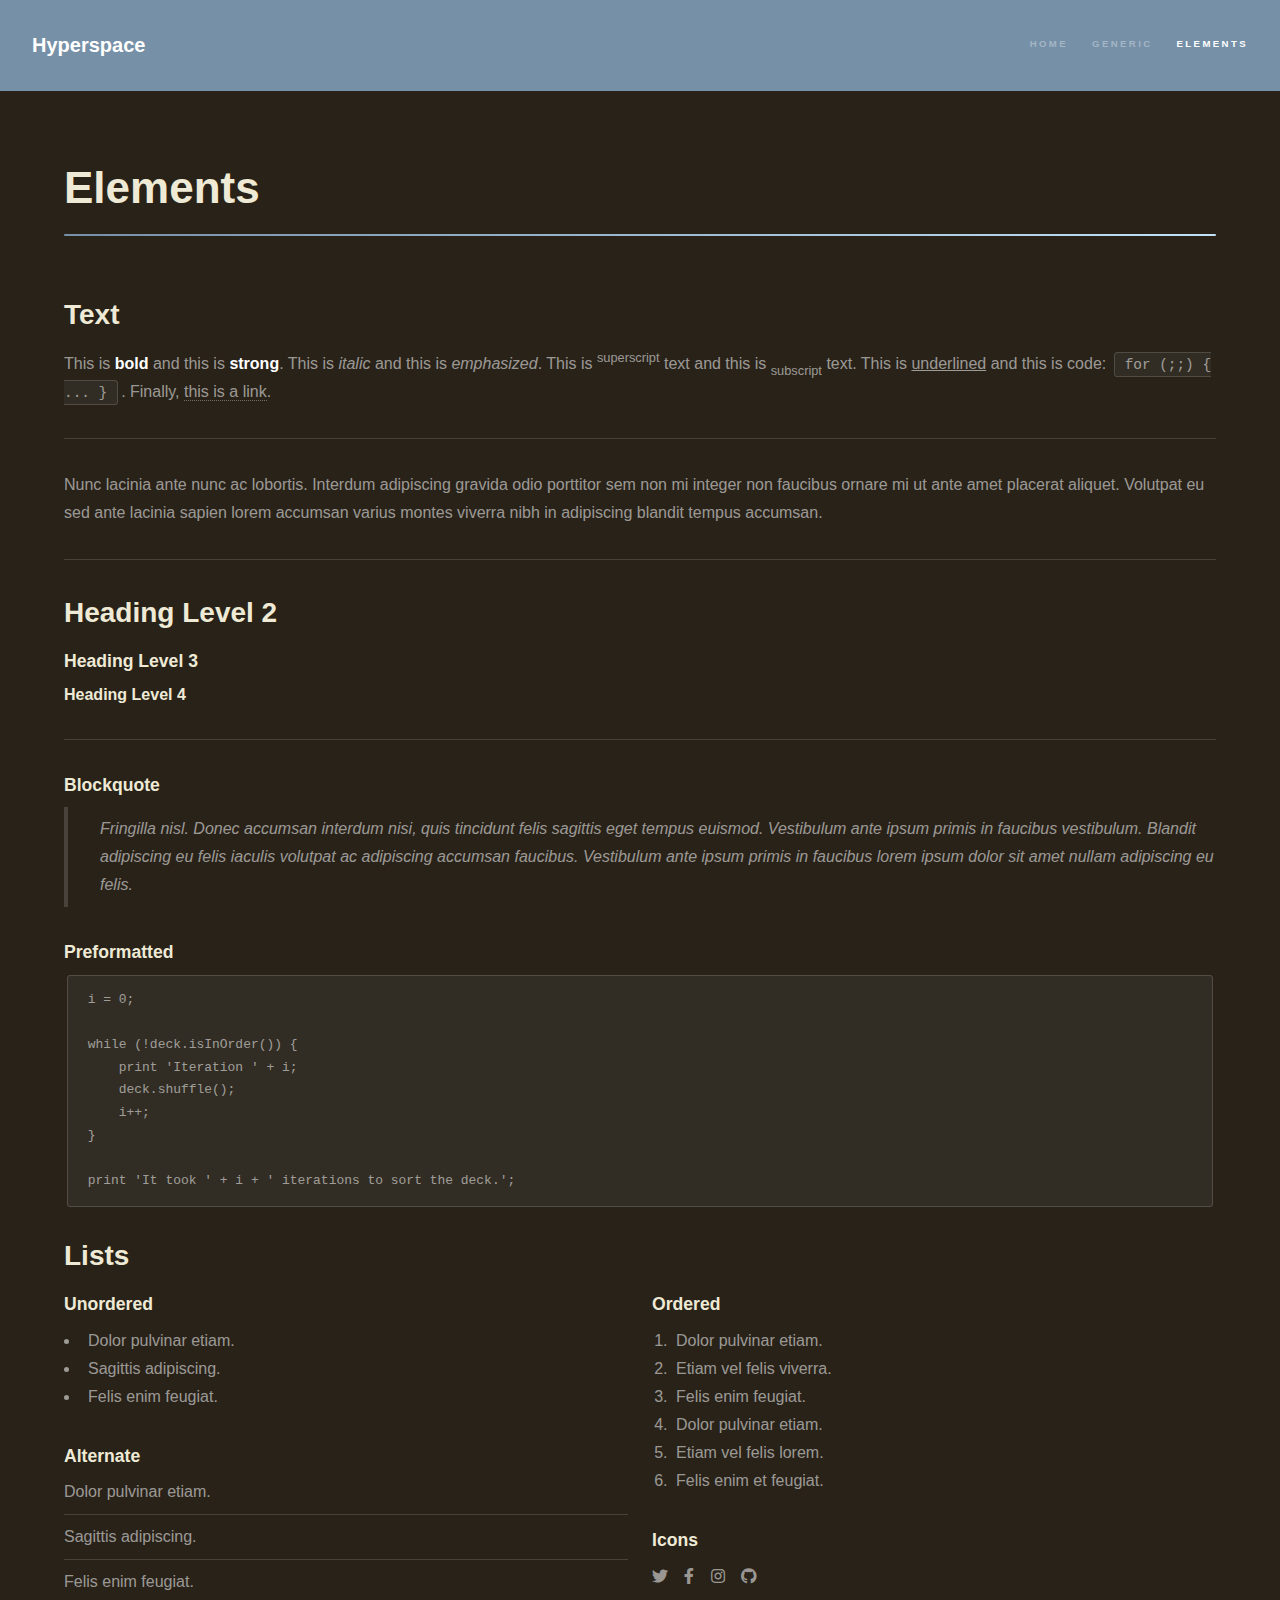
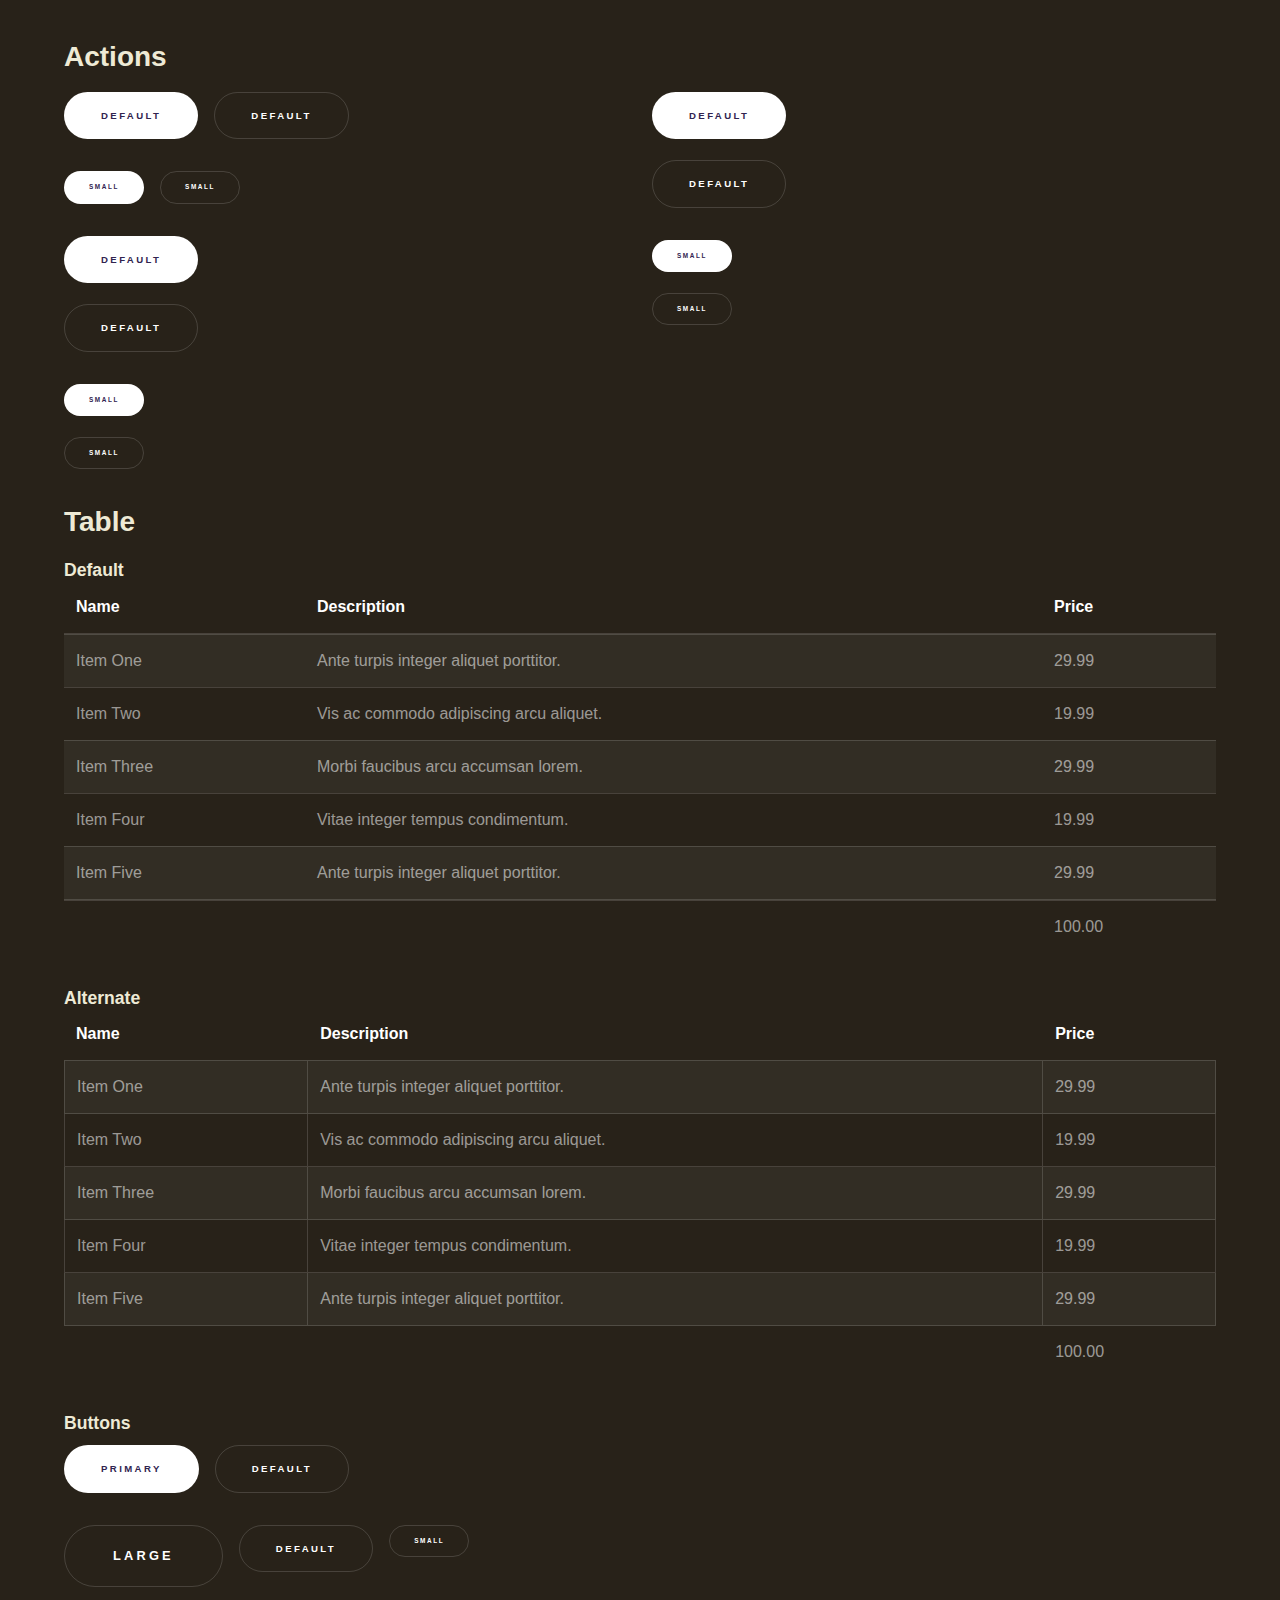
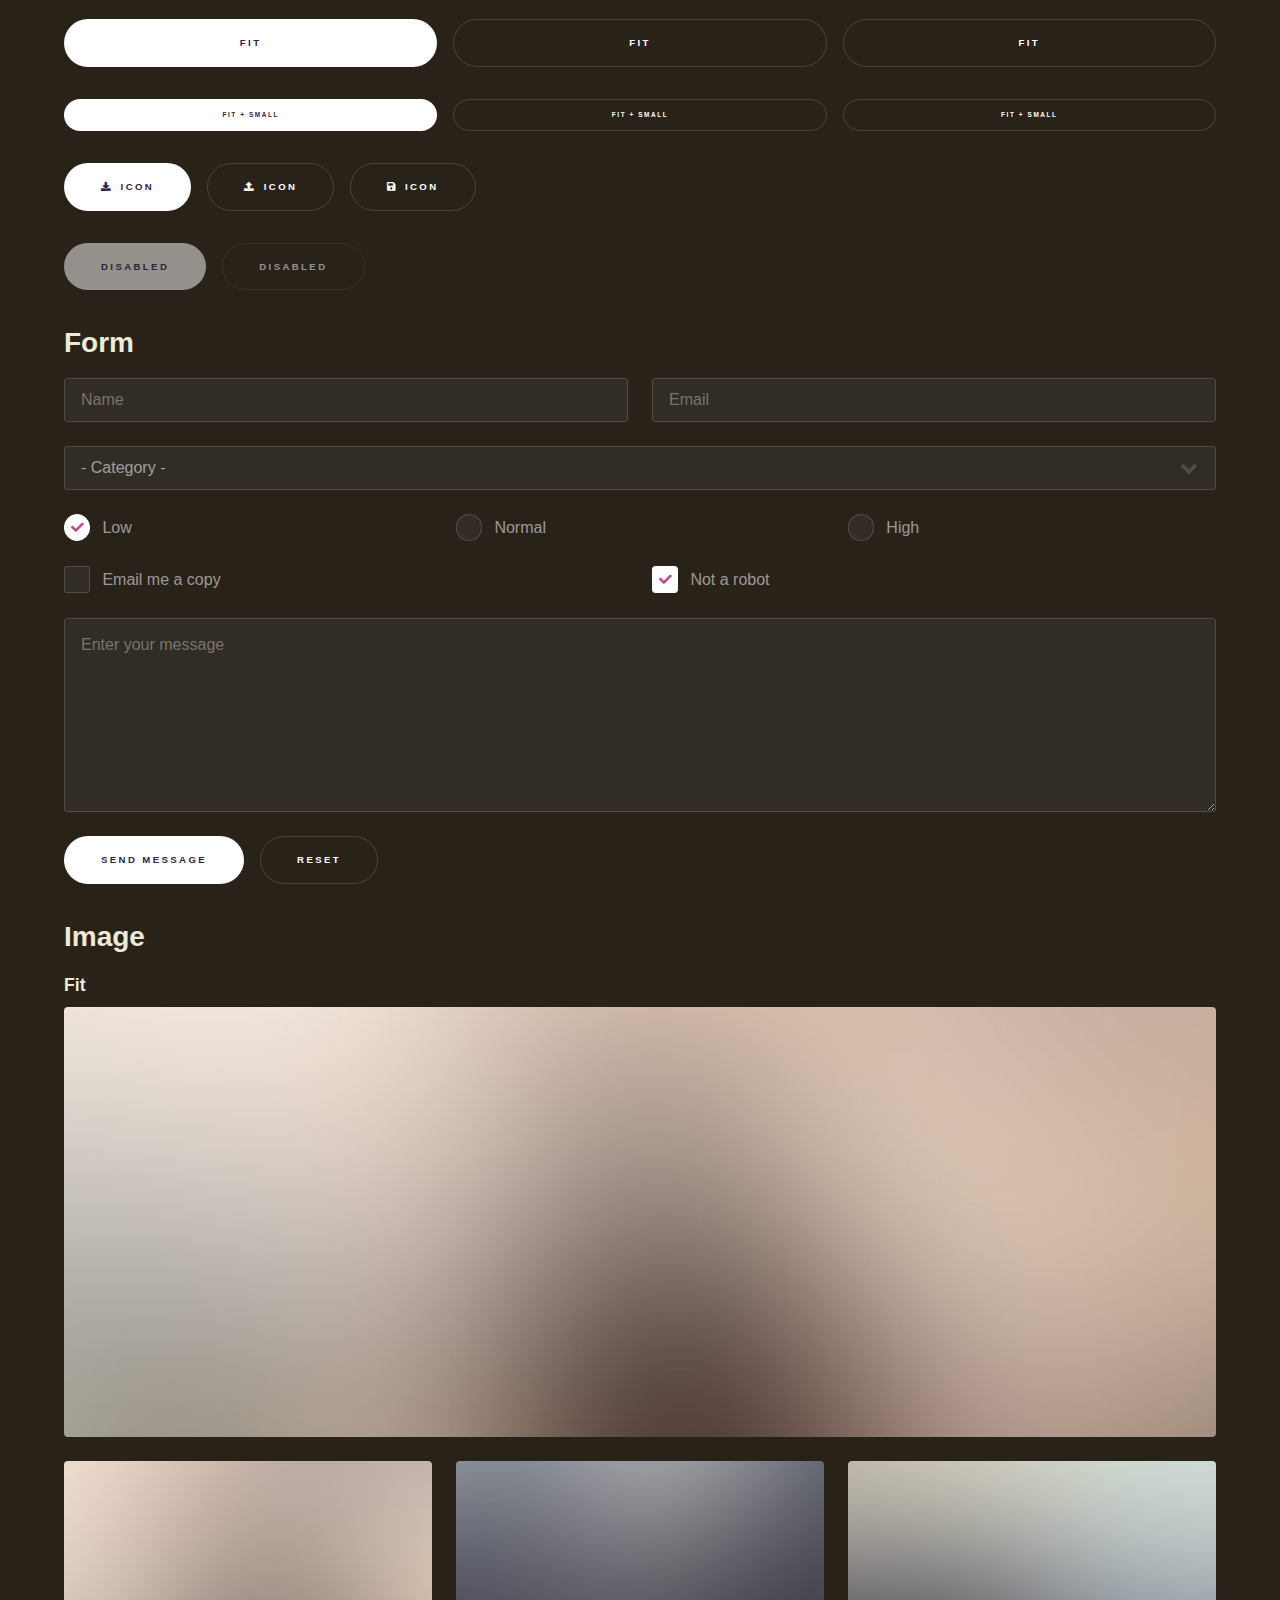
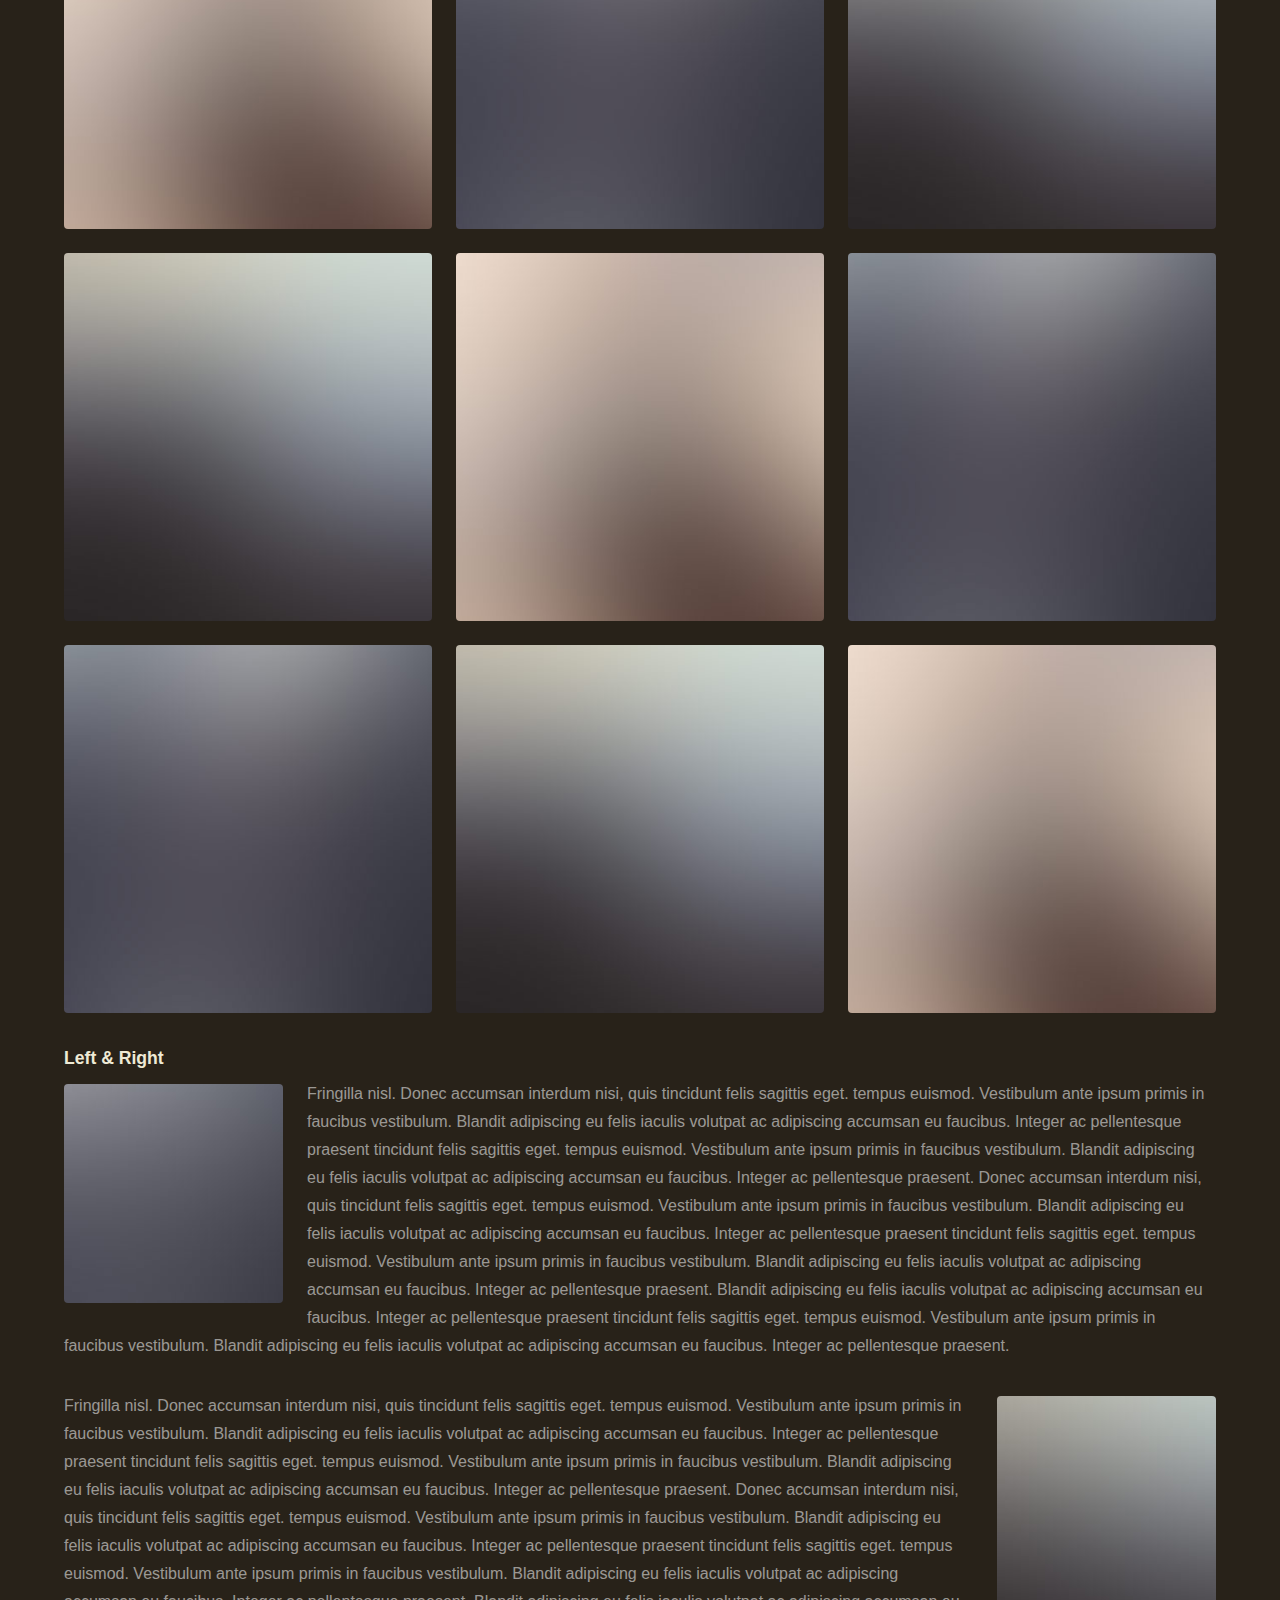
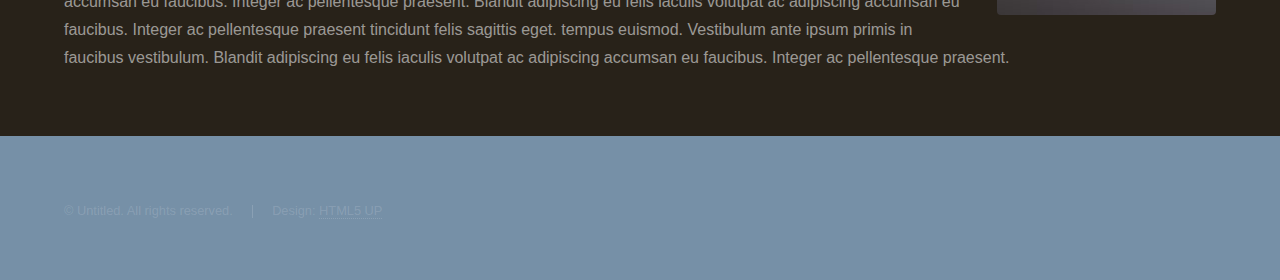
==== elements.html @ 8ed03f3d "Initial commit" ====
<!DOCTYPE HTML>
<!--
	Hyperspace by HTML5 UP
	html5up.net | @ajlkn
	Free for personal and commercial use under the CCA 3.0 license (html5up.net/license)
-->
<html>
	<head>
		<title>Elements - Hyperspace by HTML5 UP</title>
		<meta charset="utf-8" />
		<meta name="viewport" content="width=device-width, initial-scale=1, user-scalable=no" />
		<link rel="stylesheet" href="assets/css/main.css" />
		<noscript><link rel="stylesheet" href="assets/css/noscript.css" /></noscript>
	</head>
	<body class="is-preload">

		<!-- Header -->
			<header id="header">
				<a href="index.html" class="title">Hyperspace</a>
				<nav>
					<ul>
						<li><a href="index.html">Home</a></li>
						<li><a href="generic.html">Generic</a></li>
						<li><a href="elements.html"  class="active">Elements</a></li>
					</ul>
				</nav>
			</header>

		<!-- Wrapper -->
			<div id="wrapper">

				<!-- Main -->
					<section id="main" class="wrapper">
						<div class="inner">
							<h1 class="major">Elements</h1>

							<!-- Text -->
								<section>
									<h2>Text</h2>
									<p>This is <b>bold</b> and this is <strong>strong</strong>. This is <i>italic</i> and this is <em>emphasized</em>.
									This is <sup>superscript</sup> text and this is <sub>subscript</sub> text.
									This is <u>underlined</u> and this is code: <code>for (;;) { ... }</code>. Finally, <a href="#">this is a link</a>.</p>
									<hr />
									<p>Nunc lacinia ante nunc ac lobortis. Interdum adipiscing gravida odio porttitor sem non mi integer non faucibus ornare mi ut ante amet placerat aliquet. Volutpat eu sed ante lacinia sapien lorem accumsan varius montes viverra nibh in adipiscing blandit tempus accumsan.</p>
									<hr />
									<h2>Heading Level 2</h2>
									<h3>Heading Level 3</h3>
									<h4>Heading Level 4</h4>
									<hr />
									<h3>Blockquote</h3>
									<blockquote>Fringilla nisl. Donec accumsan interdum nisi, quis tincidunt felis sagittis eget tempus euismod. Vestibulum ante ipsum primis in faucibus vestibulum. Blandit adipiscing eu felis iaculis volutpat ac adipiscing accumsan faucibus. Vestibulum ante ipsum primis in faucibus lorem ipsum dolor sit amet nullam adipiscing eu felis.</blockquote>
									<h3>Preformatted</h3>
									<pre><code>i = 0;

while (!deck.isInOrder()) {
    print 'Iteration ' + i;
    deck.shuffle();
    i++;
}

print 'It took ' + i + ' iterations to sort the deck.';</code></pre>
								</section>

							<!-- Lists -->
								<section>
									<h2>Lists</h2>
									<div class="row">
										<div class="col-6 col-12-medium">
											<h3>Unordered</h3>
											<ul>
												<li>Dolor pulvinar etiam.</li>
												<li>Sagittis adipiscing.</li>
												<li>Felis enim feugiat.</li>
											</ul>
											<h3>Alternate</h3>
											<ul class="alt">
												<li>Dolor pulvinar etiam.</li>
												<li>Sagittis adipiscing.</li>
												<li>Felis enim feugiat.</li>
											</ul>
										</div>
										<div class="col-6 col-12-medium">
											<h3>Ordered</h3>
											<ol>
												<li>Dolor pulvinar etiam.</li>
												<li>Etiam vel felis viverra.</li>
												<li>Felis enim feugiat.</li>
												<li>Dolor pulvinar etiam.</li>
												<li>Etiam vel felis lorem.</li>
												<li>Felis enim et feugiat.</li>
											</ol>
											<h3>Icons</h3>
											<ul class="icons">
												<li><a href="#" class="icon brands fa-twitter"><span class="label">Twitter</span></a></li>
												<li><a href="#" class="icon brands fa-facebook-f"><span class="label">Facebook</span></a></li>
												<li><a href="#" class="icon brands fa-instagram"><span class="label">Instagram</span></a></li>
												<li><a href="#" class="icon brands fa-github"><span class="label">Github</span></a></li>
											</ul>
										</div>
									</div>
									<h2>Actions</h2>
									<div class="row">
										<div class="col-6 col-12-medium">
											<ul class="actions">
												<li><a href="#" class="button primary">Default</a></li>
												<li><a href="#" class="button">Default</a></li>
											</ul>
											<ul class="actions small">
												<li><a href="#" class="button primary small">Small</a></li>
												<li><a href="#" class="button small">Small</a></li>
											</ul>
											<ul class="actions stacked">
												<li><a href="#" class="button primary">Default</a></li>
												<li><a href="#" class="button">Default</a></li>
											</ul>
											<ul class="actions stacked">
												<li><a href="#" class="button primary small">Small</a></li>
												<li><a href="#" class="button small">Small</a></li>
											</ul>
										</div>
										<div class="col-6 col-12-medium">
											<ul class="actions stacked">
												<li><a href="#" class="button primary fit">Default</a></li>
												<li><a href="#" class="button fit">Default</a></li>
											</ul>
											<ul class="actions stacked">
												<li><a href="#" class="button primary small fit">Small</a></li>
												<li><a href="#" class="button small fit">Small</a></li>
											</ul>
										</div>
									</div>
								</section>

							<!-- Table -->
								<section>
									<h2>Table</h2>
									<h3>Default</h3>
									<div class="table-wrapper">
										<table>
											<thead>
												<tr>
													<th>Name</th>
													<th>Description</th>
													<th>Price</th>
												</tr>
											</thead>
											<tbody>
												<tr>
													<td>Item One</td>
													<td>Ante turpis integer aliquet porttitor.</td>
													<td>29.99</td>
												</tr>
												<tr>
													<td>Item Two</td>
													<td>Vis ac commodo adipiscing arcu aliquet.</td>
													<td>19.99</td>
												</tr>
												<tr>
													<td>Item Three</td>
													<td> Morbi faucibus arcu accumsan lorem.</td>
													<td>29.99</td>
												</tr>
												<tr>
													<td>Item Four</td>
													<td>Vitae integer tempus condimentum.</td>
													<td>19.99</td>
												</tr>
												<tr>
													<td>Item Five</td>
													<td>Ante turpis integer aliquet porttitor.</td>
													<td>29.99</td>
												</tr>
											</tbody>
											<tfoot>
												<tr>
													<td colspan="2"></td>
													<td>100.00</td>
												</tr>
											</tfoot>
										</table>
									</div>

									<h3>Alternate</h3>
									<div class="table-wrapper">
										<table class="alt">
											<thead>
												<tr>
													<th>Name</th>
													<th>Description</th>
													<th>Price</th>
												</tr>
											</thead>
											<tbody>
												<tr>
													<td>Item One</td>
													<td>Ante turpis integer aliquet porttitor.</td>
													<td>29.99</td>
												</tr>
												<tr>
													<td>Item Two</td>
													<td>Vis ac commodo adipiscing arcu aliquet.</td>
													<td>19.99</td>
												</tr>
												<tr>
													<td>Item Three</td>
													<td> Morbi faucibus arcu accumsan lorem.</td>
													<td>29.99</td>
												</tr>
												<tr>
													<td>Item Four</td>
													<td>Vitae integer tempus condimentum.</td>
													<td>19.99</td>
												</tr>
												<tr>
													<td>Item Five</td>
													<td>Ante turpis integer aliquet porttitor.</td>
													<td>29.99</td>
												</tr>
											</tbody>
											<tfoot>
												<tr>
													<td colspan="2"></td>
													<td>100.00</td>
												</tr>
											</tfoot>
										</table>
									</div>
								</section>

							<!-- Buttons -->
								<section>
									<h3>Buttons</h3>
									<ul class="actions">
										<li><a href="#" class="button primary">Primary</a></li>
										<li><a href="#" class="button">Default</a></li>
									</ul>
									<ul class="actions">
										<li><a href="#" class="button large">Large</a></li>
										<li><a href="#" class="button">Default</a></li>
										<li><a href="#" class="button small">Small</a></li>
									</ul>
									<ul class="actions fit">
										<li><a href="#" class="button primary fit">Fit</a></li>
										<li><a href="#" class="button fit">Fit</a></li>
										<li><a href="#" class="button fit">Fit</a></li>
									</ul>
									<ul class="actions fit small">
										<li><a href="#" class="button primary fit small">Fit + Small</a></li>
										<li><a href="#" class="button fit small">Fit + Small</a></li>
										<li><a href="#" class="button fit small">Fit + Small</a></li>
									</ul>
									<ul class="actions">
										<li><a href="#" class="button primary icon solid fa-download">Icon</a></li>
										<li><a href="#" class="button icon solid fa-upload">Icon</a></li>
										<li><a href="#" class="button icon solid fa-save">Icon</a></li>
									</ul>
									<ul class="actions">
										<li><span class="button primary disabled">Disabled</span></li>
										<li><span class="button disabled">Disabled</span></li>
									</ul>
								</section>

							<!-- Form -->
								<section>
									<h2>Form</h2>
									<form method="post" action="#">
										<div class="row gtr-uniform">
											<div class="col-6 col-12-xsmall">
												<input type="text" name="demo-name" id="demo-name" value="" placeholder="Name" />
											</div>
											<div class="col-6 col-12-xsmall">
												<input type="email" name="demo-email" id="demo-email" value="" placeholder="Email" />
											</div>
											<div class="col-12">
												<select name="demo-category" id="demo-category">
													<option value="">- Category -</option>
													<option value="1">Manufacturing</option>
													<option value="1">Shipping</option>
													<option value="1">Administration</option>
													<option value="1">Human Resources</option>
												</select>
											</div>
											<div class="col-4 col-12-small">
												<input type="radio" id="demo-priority-low" name="demo-priority" checked>
												<label for="demo-priority-low">Low</label>
											</div>
											<div class="col-4 col-12-small">
												<input type="radio" id="demo-priority-normal" name="demo-priority">
												<label for="demo-priority-normal">Normal</label>
											</div>
											<div class="col-4 col-12-small">
												<input type="radio" id="demo-priority-high" name="demo-priority">
												<label for="demo-priority-high">High</label>
											</div>
											<div class="col-6 col-12-small">
												<input type="checkbox" id="demo-copy" name="demo-copy">
												<label for="demo-copy">Email me a copy</label>
											</div>
											<div class="col-6 col-12-small">
												<input type="checkbox" id="demo-human" name="demo-human" checked>
												<label for="demo-human">Not a robot</label>
											</div>
											<div class="col-12">
												<textarea name="demo-message" id="demo-message" placeholder="Enter your message" rows="6"></textarea>
											</div>
											<div class="col-12">
												<ul class="actions">
													<li><input type="submit" value="Send Message" class="primary" /></li>
													<li><input type="reset" value="Reset" /></li>
												</ul>
											</div>
										</div>
									</form>
								</section>

							<!-- Image -->
								<section>
									<h2>Image</h2>
									<h3>Fit</h3>
									<div class="box alt">
										<div class="row gtr-uniform">
											<div class="col-12"><span class="image fit"><img src="images/pic04.jpg" alt="" /></span></div>
											<div class="col-4"><span class="image fit"><img src="images/pic01.jpg" alt="" /></span></div>
											<div class="col-4"><span class="image fit"><img src="images/pic02.jpg" alt="" /></span></div>
											<div class="col-4"><span class="image fit"><img src="images/pic03.jpg" alt="" /></span></div>
											<div class="col-4"><span class="image fit"><img src="images/pic03.jpg" alt="" /></span></div>
											<div class="col-4"><span class="image fit"><img src="images/pic01.jpg" alt="" /></span></div>
											<div class="col-4"><span class="image fit"><img src="images/pic02.jpg" alt="" /></span></div>
											<div class="col-4"><span class="image fit"><img src="images/pic02.jpg" alt="" /></span></div>
											<div class="col-4"><span class="image fit"><img src="images/pic03.jpg" alt="" /></span></div>
											<div class="col-4"><span class="image fit"><img src="images/pic01.jpg" alt="" /></span></div>
										</div>
									</div>
									<h3>Left &amp; Right</h3>
									<p><span class="image left"><img src="images/pic05.jpg" alt="" /></span>Fringilla nisl. Donec accumsan interdum nisi, quis tincidunt felis sagittis eget. tempus euismod. Vestibulum ante ipsum primis in faucibus vestibulum. Blandit adipiscing eu felis iaculis volutpat ac adipiscing accumsan eu faucibus. Integer ac pellentesque praesent tincidunt felis sagittis eget. tempus euismod. Vestibulum ante ipsum primis in faucibus vestibulum. Blandit adipiscing eu felis iaculis volutpat ac adipiscing accumsan eu faucibus. Integer ac pellentesque praesent. Donec accumsan interdum nisi, quis tincidunt felis sagittis eget. tempus euismod. Vestibulum ante ipsum primis in faucibus vestibulum. Blandit adipiscing eu felis iaculis volutpat ac adipiscing accumsan eu faucibus. Integer ac pellentesque praesent tincidunt felis sagittis eget. tempus euismod. Vestibulum ante ipsum primis in faucibus vestibulum. Blandit adipiscing eu felis iaculis volutpat ac adipiscing accumsan eu faucibus. Integer ac pellentesque praesent. Blandit adipiscing eu felis iaculis volutpat ac adipiscing accumsan eu faucibus. Integer ac pellentesque praesent tincidunt felis sagittis eget. tempus euismod. Vestibulum ante ipsum primis in faucibus vestibulum. Blandit adipiscing eu felis iaculis volutpat ac adipiscing accumsan eu faucibus. Integer ac pellentesque praesent.</p>
									<p><span class="image right"><img src="images/pic06.jpg" alt="" /></span>Fringilla nisl. Donec accumsan interdum nisi, quis tincidunt felis sagittis eget. tempus euismod. Vestibulum ante ipsum primis in faucibus vestibulum. Blandit adipiscing eu felis iaculis volutpat ac adipiscing accumsan eu faucibus. Integer ac pellentesque praesent tincidunt felis sagittis eget. tempus euismod. Vestibulum ante ipsum primis in faucibus vestibulum. Blandit adipiscing eu felis iaculis volutpat ac adipiscing accumsan eu faucibus. Integer ac pellentesque praesent. Donec accumsan interdum nisi, quis tincidunt felis sagittis eget. tempus euismod. Vestibulum ante ipsum primis in faucibus vestibulum. Blandit adipiscing eu felis iaculis volutpat ac adipiscing accumsan eu faucibus. Integer ac pellentesque praesent tincidunt felis sagittis eget. tempus euismod. Vestibulum ante ipsum primis in faucibus vestibulum. Blandit adipiscing eu felis iaculis volutpat ac adipiscing accumsan eu faucibus. Integer ac pellentesque praesent. Blandit adipiscing eu felis iaculis volutpat ac adipiscing accumsan eu faucibus. Integer ac pellentesque praesent tincidunt felis sagittis eget. tempus euismod. Vestibulum ante ipsum primis in faucibus vestibulum. Blandit adipiscing eu felis iaculis volutpat ac adipiscing accumsan eu faucibus. Integer ac pellentesque praesent.</p>
								</section>

						</div>
					</section>

			</div>

		<!-- Footer -->
			<footer id="footer" class="wrapper alt">
				<div class="inner">
					<ul class="menu">
						<li>&copy; Untitled. All rights reserved.</li><li>Design: <a href="http://html5up.net">HTML5 UP</a></li>
					</ul>
				</div>
			</footer>

		<!-- Scripts -->
			<script src="assets/js/jquery.min.js"></script>
			<script src="assets/js/jquery.scrollex.min.js"></script>
			<script src="assets/js/jquery.scrolly.min.js"></script>
			<script src="assets/js/browser.min.js"></script>
			<script src="assets/js/breakpoints.min.js"></script>
			<script src="assets/js/util.js"></script>
			<script src="assets/js/main.js"></script>

	</body>
</html>
---- assets/css/main.css ----
@import url(fontawesome-all.min.css);

/*
	Hyperspace by HTML5 UP
	html5up.net | @ajlkn
	Free for personal and commercial use under the CCA 3.0 license (html5up.net/license)
*/

:root {
  --light-brown: #ac955c;
  --dark-brown: #7d5639;
  --black: #282219;
  --light-blue: #c1e2f7;
  --caramel: #d6c696;
  --salmon: #d29787;
  --beige: #eeead5;
  --sky-blue: #7690a7;
  --turqoise: #548ca1;
}

html,
body,
div,
span,
applet,
object,
iframe,
h1,
h2,
h3,
h4,
h5,
h6,
p,
blockquote,
pre,
a,
abbr,
acronym,
address,
big,
cite,
code,
del,
dfn,
em,
img,
ins,
kbd,
q,
s,
samp,
small,
strike,
strong,
sub,
sup,
tt,
var,
b,
u,
i,
center,
dl,
dt,
dd,
ol,
ul,
li,
fieldset,
form,
label,
legend,
table,
caption,
tbody,
tfoot,
thead,
tr,
th,
td,
article,
aside,
canvas,
details,
embed,
figure,
figcaption,
footer,
header,
hgroup,
menu,
nav,
output,
ruby,
section,
summary,
time,
mark,
audio,
video {
  margin: 0;
  padding: 0;
  border: 0;
  font-size: 100%;
  font: inherit;
  vertical-align: baseline;
}

article,
aside,
details,
figcaption,
figure,
footer,
header,
hgroup,
menu,
nav,
section {
  display: block;
}

body {
  line-height: 1;
}

ol,
ul {
  list-style: none;
}

blockquote,
q {
  quotes: none;
}

blockquote:before,
blockquote:after,
q:before,
q:after {
  content: "";
  content: none;
}

table {
  border-collapse: collapse;
  border-spacing: 0;
}

body {
  -webkit-text-size-adjust: none;
}

mark {
  background-color: transparent;
  color: inherit;
}

input::-moz-focus-inner {
  border: 0;
  padding: 0;
}

input,
select,
textarea {
  -moz-appearance: none;
  -webkit-appearance: none;
  -ms-appearance: none;
  appearance: none;
}

/* Basic */

@-ms-viewport {
  width: device-width;
}

body {
  -ms-overflow-style: scrollbar;
}

@media screen and (max-width: 480px) {
  html,
  body {
    min-width: 320px;
  }
}

html {
  box-sizing: border-box;
}

*,
*:before,
*:after {
  box-sizing: inherit;
}

body {
  background: var(--black);
}

body.is-preload *,
body.is-preload *:before,
body.is-preload *:after {
  -moz-animation: none !important;
  -webkit-animation: none !important;
  -ms-animation: none !important;
  animation: none !important;
  -moz-transition: none !important;
  -webkit-transition: none !important;
  -ms-transition: none !important;
  transition: none !important;
}

/* Type */

body,
input,
select,
textarea {
  color: rgba(255, 255, 255, 0.55);
  font-family: Arial, Helvetica, sans-serif;
  font-size: 16.5pt;
  font-weight: normal;
  line-height: 1.75;
}

@media screen and (max-width: 1680px) {
  body,
  input,
  select,
  textarea {
    font-size: 13pt;
  }
}

@media screen and (max-width: 1280px) {
  body,
  input,
  select,
  textarea {
    font-size: 12pt;
  }
}

@media screen and (max-width: 360px) {
  body,
  input,
  select,
  textarea {
    font-size: 11pt;
  }
}

a {
  -moz-transition: color 0.2s ease, border-bottom-color 0.2s ease;
  -webkit-transition: color 0.2s ease, border-bottom-color 0.2s ease;
  -ms-transition: color 0.2s ease, border-bottom-color 0.2s ease;
  transition: color 0.2s ease, border-bottom-color 0.2s ease;
  border-bottom: dotted 1px rgba(255, 255, 255, 0.35);
  color: inherit;
  text-decoration: none;
}

a:hover {
  border-bottom-color: transparent;
  color: #ffffff;
}

strong,
b {
  color: #ffffff;
  font-weight: bold;
}

em,
i {
  font-style: italic;
}

p {
  margin: 0 0 2em 0;
}

h1,
h2,
h3,
h4,
h5,
h6 {
  color: var(--beige);
  font-weight: bold;
  line-height: 1.5;
  margin: 0 0 0.5em 0;
}

h1 a,
h2 a,
h3 a,
h4 a,
h5 a,
h6 a {
  color: inherit;
  text-decoration: none;
}

h1 {
  font-size: 2.75em;
}

h1.major {
  margin: 0 0 1.3em 0;
  position: relative;
  padding-bottom: 0.35em;
}

h1.major:after {
  background-image: -moz-linear-gradient(
    to right,
    var(--sky-blue),
    var(--light-blue)
  );
  background-image: -webkit-linear-gradient(
    to right,
    var(--sky-blue),
    var(--light-blue)
  );
  background-image: -ms-linear-gradient(
    to right,
    var(--sky-blue),
    var(--light-blue)
  );
  background-image: linear-gradient(
    to right,
    var(--sky-blue),
    var(--light-blue)
  );
  -moz-transition: max-width 0.2s ease;
  -webkit-transition: max-width 0.2s ease;
  -ms-transition: max-width 0.2s ease;
  transition: max-width 0.2s ease;
  border-radius: 0.2em;
  bottom: 0;
  content: "";
  height: 0.05em;
  position: absolute;
  right: 0;
  width: 100%;
}

h2 {
  font-size: 1.75em;
}

h3 {
  font-size: 1.1em;
}

h4 {
  font-size: 1em;
}

h5 {
  font-size: 0.8em;
}

h6 {
  font-size: 0.6em;
}

@media screen and (max-width: 736px) {
  h1 {
    font-size: 2em;
  }

  h2 {
    font-size: 1.25em;
  }

  h3 {
    font-size: 1em;
  }

  h4 {
    font-size: 0.8em;
  }

  h5 {
    font-size: 0.6em;
  }

  h6 {
    font-size: 0.6em;
  }
}

sub {
  font-size: 0.8em;
  position: relative;
  top: 0.5em;
}

sup {
  font-size: 0.8em;
  position: relative;
  top: -0.5em;
}

blockquote {
  border-left: solid 4px rgba(255, 255, 255, 0.15);
  font-style: italic;
  margin: 0 0 2em 0;
  padding: 0.5em 0 0.5em 2em;
}

code {
  background: rgba(255, 255, 255, 0.05);
  border-radius: 0.25em;
  border: solid 1px rgba(255, 255, 255, 0.15);
  font-family: "Courier New", monospace;
  font-size: 0.9em;
  margin: 0 0.25em;
  padding: 0.25em 0.65em;
}

pre {
  -webkit-overflow-scrolling: touch;
  font-family: "Courier New", monospace;
  font-size: 0.9em;
  margin: 0 0 2em 0;
}

pre code {
  display: block;
  line-height: 1.75em;
  padding: 1em 1.5em;
  overflow-x: auto;
}

hr {
  border: 0;
  border-bottom: solid 1px rgba(255, 255, 255, 0.15);
  margin: 2em 0;
}

hr.major {
  margin: 3em 0;
}

.align-left {
  text-align: left;
}

.align-center {
  text-align: center;
}

.align-right {
  text-align: right;
}

video {
  position: absolute;
  top: 0;
  left: 0;
  width: 100%;
  height: 100%;
  object-fit: cover;
  object-position: center;
  opacity: 40%;
}

/* Row */

.row {
  display: flex;
  flex-wrap: wrap;
  box-sizing: border-box;
  align-items: stretch;
}

.row > * {
  box-sizing: border-box;
}

.row.gtr-uniform > * > :last-child {
  margin-bottom: 0;
}

.row.aln-left {
  justify-content: flex-start;
}

.row.aln-center {
  justify-content: center;
}

.row.aln-right {
  justify-content: flex-end;
}

.row.aln-top {
  align-items: flex-start;
}

.row.aln-middle {
  align-items: center;
}

.row.aln-bottom {
  align-items: flex-end;
}

.row > .imp {
  order: -1;
}

.row > .col-1 {
  width: 8.33333%;
}

.row > .off-1 {
  margin-left: 8.33333%;
}

.row > .col-2 {
  width: 16.66667%;
}

.row > .off-2 {
  margin-left: 16.66667%;
}

.row > .col-3 {
  width: 25%;
}

.row > .off-3 {
  margin-left: 25%;
}

.row > .col-4 {
  width: 33.33333%;
}

.row > .off-4 {
  margin-left: 33.33333%;
}

.row > .col-5 {
  width: 41.66667%;
}

.row > .off-5 {
  margin-left: 41.66667%;
}

.row > .col-6 {
  width: 50%;
}

.row > .off-6 {
  margin-left: 50%;
}

.row > .col-7 {
  width: 58.33333%;
}

.row > .off-7 {
  margin-left: 58.33333%;
}

.row > .col-8 {
  width: 66.66667%;
}

.row > .off-8 {
  margin-left: 66.66667%;
}

.row > .col-9 {
  width: 75%;
}

.row > .off-9 {
  margin-left: 75%;
}

.row > .col-10 {
  width: 83.33333%;
}

.row > .off-10 {
  margin-left: 83.33333%;
}

.row > .col-11 {
  width: 91.66667%;
}

.row > .off-11 {
  margin-left: 91.66667%;
}

.row > .col-12 {
  width: 100%;
}

.row > .off-12 {
  margin-left: 100%;
}

.row.gtr-0 {
  margin-top: 0;
  margin-left: 0em;
}

.row.gtr-0 > * {
  padding: 0 0 0 0em;
}

.row.gtr-0.gtr-uniform {
  margin-top: 0em;
}

.row.gtr-0.gtr-uniform > * {
  padding-top: 0em;
}

.row.gtr-25 {
  margin-top: 0;
  margin-left: -0.375em;
}

.row.gtr-25 > * {
  padding: 0 0 0 0.375em;
}

.row.gtr-25.gtr-uniform {
  margin-top: -0.375em;
}

.row.gtr-25.gtr-uniform > * {
  padding-top: 0.375em;
}

.row.gtr-50 {
  margin-top: 0;
  margin-left: -0.75em;
}

.row.gtr-50 > * {
  padding: 0 0 0 0.75em;
}

.row.gtr-50.gtr-uniform {
  margin-top: -0.75em;
}

.row.gtr-50.gtr-uniform > * {
  padding-top: 0.75em;
}

.row {
  margin-top: 0;
  margin-left: -1.5em;
}

.row > * {
  padding: 0 0 0 1.5em;
}

.row.gtr-uniform {
  margin-top: -1.5em;
}

.row.gtr-uniform > * {
  padding-top: 1.5em;
}

.row.gtr-150 {
  margin-top: 0;
  margin-left: -2.25em;
}

.row.gtr-150 > * {
  padding: 0 0 0 2.25em;
}

.row.gtr-150.gtr-uniform {
  margin-top: -2.25em;
}

.row.gtr-150.gtr-uniform > * {
  padding-top: 2.25em;
}

.row.gtr-200 {
  margin-top: 0;
  margin-left: -3em;
}

.row.gtr-200 > * {
  padding: 0 0 0 3em;
}

.row.gtr-200.gtr-uniform {
  margin-top: -3em;
}

.row.gtr-200.gtr-uniform > * {
  padding-top: 3em;
}

@media screen and (max-width: 1680px) {
  .row {
    display: flex;
    flex-wrap: wrap;
    box-sizing: border-box;
    align-items: stretch;
  }

  .row > * {
    box-sizing: border-box;
  }

  .row.gtr-uniform > * > :last-child {
    margin-bottom: 0;
  }

  .row.aln-left {
    justify-content: flex-start;
  }

  .row.aln-center {
    justify-content: center;
  }

  .row.aln-right {
    justify-content: flex-end;
  }

  .row.aln-top {
    align-items: flex-start;
  }

  .row.aln-middle {
    align-items: center;
  }

  .row.aln-bottom {
    align-items: flex-end;
  }

  .row > .imp-xlarge {
    order: -1;
  }

  .row > .col-1-xlarge {
    width: 8.33333%;
  }

  .row > .off-1-xlarge {
    margin-left: 8.33333%;
  }

  .row > .col-2-xlarge {
    width: 16.66667%;
  }

  .row > .off-2-xlarge {
    margin-left: 16.66667%;
  }

  .row > .col-3-xlarge {
    width: 25%;
  }

  .row > .off-3-xlarge {
    margin-left: 25%;
  }

  .row > .col-4-xlarge {
    width: 33.33333%;
  }

  .row > .off-4-xlarge {
    margin-left: 33.33333%;
  }

  .row > .col-5-xlarge {
    width: 41.66667%;
  }

  .row > .off-5-xlarge {
    margin-left: 41.66667%;
  }

  .row > .col-6-xlarge {
    width: 50%;
  }

  .row > .off-6-xlarge {
    margin-left: 50%;
  }

  .row > .col-7-xlarge {
    width: 58.33333%;
  }

  .row > .off-7-xlarge {
    margin-left: 58.33333%;
  }

  .row > .col-8-xlarge {
    width: 66.66667%;
  }

  .row > .off-8-xlarge {
    margin-left: 66.66667%;
  }

  .row > .col-9-xlarge {
    width: 75%;
  }

  .row > .off-9-xlarge {
    margin-left: 75%;
  }

  .row > .col-10-xlarge {
    width: 83.33333%;
  }

  .row > .off-10-xlarge {
    margin-left: 83.33333%;
  }

  .row > .col-11-xlarge {
    width: 91.66667%;
  }

  .row > .off-11-xlarge {
    margin-left: 91.66667%;
  }

  .row > .col-12-xlarge {
    width: 100%;
  }

  .row > .off-12-xlarge {
    margin-left: 100%;
  }

  .row.gtr-0 {
    margin-top: 0;
    margin-left: 0em;
  }

  .row.gtr-0 > * {
    padding: 0 0 0 0em;
  }

  .row.gtr-0.gtr-uniform {
    margin-top: 0em;
  }

  .row.gtr-0.gtr-uniform > * {
    padding-top: 0em;
  }

  .row.gtr-25 {
    margin-top: 0;
    margin-left: -0.375em;
  }

  .row.gtr-25 > * {
    padding: 0 0 0 0.375em;
  }

  .row.gtr-25.gtr-uniform {
    margin-top: -0.375em;
  }

  .row.gtr-25.gtr-uniform > * {
    padding-top: 0.375em;
  }

  .row.gtr-50 {
    margin-top: 0;
    margin-left: -0.75em;
  }

  .row.gtr-50 > * {
    padding: 0 0 0 0.75em;
  }

  .row.gtr-50.gtr-uniform {
    margin-top: -0.75em;
  }

  .row.gtr-50.gtr-uniform > * {
    padding-top: 0.75em;
  }

  .row {
    margin-top: 0;
    margin-left: -1.5em;
  }

  .row > * {
    padding: 0 0 0 1.5em;
  }

  .row.gtr-uniform {
    margin-top: -1.5em;
  }

  .row.gtr-uniform > * {
    padding-top: 1.5em;
  }

  .row.gtr-150 {
    margin-top: 0;
    margin-left: -2.25em;
  }

  .row.gtr-150 > * {
    padding: 0 0 0 2.25em;
  }

  .row.gtr-150.gtr-uniform {
    margin-top: -2.25em;
  }

  .row.gtr-150.gtr-uniform > * {
    padding-top: 2.25em;
  }

  .row.gtr-200 {
    margin-top: 0;
    margin-left: -3em;
  }

  .row.gtr-200 > * {
    padding: 0 0 0 3em;
  }

  .row.gtr-200.gtr-uniform {
    margin-top: -3em;
  }

  .row.gtr-200.gtr-uniform > * {
    padding-top: 3em;
  }
}

@media screen and (max-width: 1280px) {
  .row {
    display: flex;
    flex-wrap: wrap;
    box-sizing: border-box;
    align-items: stretch;
  }

  .row > * {
    box-sizing: border-box;
  }

  .row.gtr-uniform > * > :last-child {
    margin-bottom: 0;
  }

  .row.aln-left {
    justify-content: flex-start;
  }

  .row.aln-center {
    justify-content: center;
  }

  .row.aln-right {
    justify-content: flex-end;
  }

  .row.aln-top {
    align-items: flex-start;
  }

  .row.aln-middle {
    align-items: center;
  }

  .row.aln-bottom {
    align-items: flex-end;
  }

  .row > .imp-large {
    order: -1;
  }

  .row > .col-1-large {
    width: 8.33333%;
  }

  .row > .off-1-large {
    margin-left: 8.33333%;
  }

  .row > .col-2-large {
    width: 16.66667%;
  }

  .row > .off-2-large {
    margin-left: 16.66667%;
  }

  .row > .col-3-large {
    width: 25%;
  }

  .row > .off-3-large {
    margin-left: 25%;
  }

  .row > .col-4-large {
    width: 33.33333%;
  }

  .row > .off-4-large {
    margin-left: 33.33333%;
  }

  .row > .col-5-large {
    width: 41.66667%;
  }

  .row > .off-5-large {
    margin-left: 41.66667%;
  }

  .row > .col-6-large {
    width: 50%;
  }

  .row > .off-6-large {
    margin-left: 50%;
  }

  .row > .col-7-large {
    width: 58.33333%;
  }

  .row > .off-7-large {
    margin-left: 58.33333%;
  }

  .row > .col-8-large {
    width: 66.66667%;
  }

  .row > .off-8-large {
    margin-left: 66.66667%;
  }

  .row > .col-9-large {
    width: 75%;
  }

  .row > .off-9-large {
    margin-left: 75%;
  }

  .row > .col-10-large {
    width: 83.33333%;
  }

  .row > .off-10-large {
    margin-left: 83.33333%;
  }

  .row > .col-11-large {
    width: 91.66667%;
  }

  .row > .off-11-large {
    margin-left: 91.66667%;
  }

  .row > .col-12-large {
    width: 100%;
  }

  .row > .off-12-large {
    margin-left: 100%;
  }

  .row.gtr-0 {
    margin-top: 0;
    margin-left: 0em;
  }

  .row.gtr-0 > * {
    padding: 0 0 0 0em;
  }

  .row.gtr-0.gtr-uniform {
    margin-top: 0em;
  }

  .row.gtr-0.gtr-uniform > * {
    padding-top: 0em;
  }

  .row.gtr-25 {
    margin-top: 0;
    margin-left: -0.375em;
  }

  .row.gtr-25 > * {
    padding: 0 0 0 0.375em;
  }

  .row.gtr-25.gtr-uniform {
    margin-top: -0.375em;
  }

  .row.gtr-25.gtr-uniform > * {
    padding-top: 0.375em;
  }

  .row.gtr-50 {
    margin-top: 0;
    margin-left: -0.75em;
  }

  .row.gtr-50 > * {
    padding: 0 0 0 0.75em;
  }

  .row.gtr-50.gtr-uniform {
    margin-top: -0.75em;
  }

  .row.gtr-50.gtr-uniform > * {
    padding-top: 0.75em;
  }

  .row {
    margin-top: 0;
    margin-left: -1.5em;
  }

  .row > * {
    padding: 0 0 0 1.5em;
  }

  .row.gtr-uniform {
    margin-top: -1.5em;
  }

  .row.gtr-uniform > * {
    padding-top: 1.5em;
  }

  .row.gtr-150 {
    margin-top: 0;
    margin-left: -2.25em;
  }

  .row.gtr-150 > * {
    padding: 0 0 0 2.25em;
  }

  .row.gtr-150.gtr-uniform {
    margin-top: -2.25em;
  }

  .row.gtr-150.gtr-uniform > * {
    padding-top: 2.25em;
  }

  .row.gtr-200 {
    margin-top: 0;
    margin-left: -3em;
  }

  .row.gtr-200 > * {
    padding: 0 0 0 3em;
  }

  .row.gtr-200.gtr-uniform {
    margin-top: -3em;
  }

  .row.gtr-200.gtr-uniform > * {
    padding-top: 3em;
  }
}

@media screen and (max-width: 980px) {
  .row {
    display: flex;
    flex-wrap: wrap;
    box-sizing: border-box;
    align-items: stretch;
  }

  .row > * {
    box-sizing: border-box;
  }

  .row.gtr-uniform > * > :last-child {
    margin-bottom: 0;
  }

  .row.aln-left {
    justify-content: flex-start;
  }

  .row.aln-center {
    justify-content: center;
  }

  .row.aln-right {
    justify-content: flex-end;
  }

  .row.aln-top {
    align-items: flex-start;
  }

  .row.aln-middle {
    align-items: center;
  }

  .row.aln-bottom {
    align-items: flex-end;
  }

  .row > .imp-medium {
    order: -1;
  }

  .row > .col-1-medium {
    width: 8.33333%;
  }

  .row > .off-1-medium {
    margin-left: 8.33333%;
  }

  .row > .col-2-medium {
    width: 16.66667%;
  }

  .row > .off-2-medium {
    margin-left: 16.66667%;
  }

  .row > .col-3-medium {
    width: 25%;
  }

  .row > .off-3-medium {
    margin-left: 25%;
  }

  .row > .col-4-medium {
    width: 33.33333%;
  }

  .row > .off-4-medium {
    margin-left: 33.33333%;
  }

  .row > .col-5-medium {
    width: 41.66667%;
  }

  .row > .off-5-medium {
    margin-left: 41.66667%;
  }

  .row > .col-6-medium {
    width: 50%;
  }

  .row > .off-6-medium {
    margin-left: 50%;
  }

  .row > .col-7-medium {
    width: 58.33333%;
  }

  .row > .off-7-medium {
    margin-left: 58.33333%;
  }

  .row > .col-8-medium {
    width: 66.66667%;
  }

  .row > .off-8-medium {
    margin-left: 66.66667%;
  }

  .row > .col-9-medium {
    width: 75%;
  }

  .row > .off-9-medium {
    margin-left: 75%;
  }

  .row > .col-10-medium {
    width: 83.33333%;
  }

  .row > .off-10-medium {
    margin-left: 83.33333%;
  }

  .row > .col-11-medium {
    width: 91.66667%;
  }

  .row > .off-11-medium {
    margin-left: 91.66667%;
  }

  .row > .col-12-medium {
    width: 100%;
  }

  .row > .off-12-medium {
    margin-left: 100%;
  }

  .row.gtr-0 {
    margin-top: 0;
    margin-left: 0em;
  }

  .row.gtr-0 > * {
    padding: 0 0 0 0em;
  }

  .row.gtr-0.gtr-uniform {
    margin-top: 0em;
  }

  .row.gtr-0.gtr-uniform > * {
    padding-top: 0em;
  }

  .row.gtr-25 {
    margin-top: 0;
    margin-left: -0.375em;
  }

  .row.gtr-25 > * {
    padding: 0 0 0 0.375em;
  }

  .row.gtr-25.gtr-uniform {
    margin-top: -0.375em;
  }

  .row.gtr-25.gtr-uniform > * {
    padding-top: 0.375em;
  }

  .row.gtr-50 {
    margin-top: 0;
    margin-left: -0.75em;
  }

  .row.gtr-50 > * {
    padding: 0 0 0 0.75em;
  }

  .row.gtr-50.gtr-uniform {
    margin-top: -0.75em;
  }

  .row.gtr-50.gtr-uniform > * {
    padding-top: 0.75em;
  }

  .row {
    margin-top: 0;
    margin-left: -1.5em;
  }

  .row > * {
    padding: 0 0 0 1.5em;
  }

  .row.gtr-uniform {
    margin-top: -1.5em;
  }

  .row.gtr-uniform > * {
    padding-top: 1.5em;
  }

  .row.gtr-150 {
    margin-top: 0;
    margin-left: -2.25em;
  }

  .row.gtr-150 > * {
    padding: 0 0 0 2.25em;
  }

  .row.gtr-150.gtr-uniform {
    margin-top: -2.25em;
  }

  .row.gtr-150.gtr-uniform > * {
    padding-top: 2.25em;
  }

  .row.gtr-200 {
    margin-top: 0;
    margin-left: -3em;
  }

  .row.gtr-200 > * {
    padding: 0 0 0 3em;
  }

  .row.gtr-200.gtr-uniform {
    margin-top: -3em;
  }

  .row.gtr-200.gtr-uniform > * {
    padding-top: 3em;
  }
}

@media screen and (max-width: 736px) {
  .row {
    display: flex;
    flex-wrap: wrap;
    box-sizing: border-box;
    align-items: stretch;
  }

  .row > * {
    box-sizing: border-box;
  }

  .row.gtr-uniform > * > :last-child {
    margin-bottom: 0;
  }

  .row.aln-left {
    justify-content: flex-start;
  }

  .row.aln-center {
    justify-content: center;
  }

  .row.aln-right {
    justify-content: flex-end;
  }

  .row.aln-top {
    align-items: flex-start;
  }

  .row.aln-middle {
    align-items: center;
  }

  .row.aln-bottom {
    align-items: flex-end;
  }

  .row > .imp-small {
    order: -1;
  }

  .row > .col-1-small {
    width: 8.33333%;
  }

  .row > .off-1-small {
    margin-left: 8.33333%;
  }

  .row > .col-2-small {
    width: 16.66667%;
  }

  .row > .off-2-small {
    margin-left: 16.66667%;
  }

  .row > .col-3-small {
    width: 25%;
  }

  .row > .off-3-small {
    margin-left: 25%;
  }

  .row > .col-4-small {
    width: 33.33333%;
  }

  .row > .off-4-small {
    margin-left: 33.33333%;
  }

  .row > .col-5-small {
    width: 41.66667%;
  }

  .row > .off-5-small {
    margin-left: 41.66667%;
  }

  .row > .col-6-small {
    width: 50%;
  }

  .row > .off-6-small {
    margin-left: 50%;
  }

  .row > .col-7-small {
    width: 58.33333%;
  }

  .row > .off-7-small {
    margin-left: 58.33333%;
  }

  .row > .col-8-small {
    width: 66.66667%;
  }

  .row > .off-8-small {
    margin-left: 66.66667%;
  }

  .row > .col-9-small {
    width: 75%;
  }

  .row > .off-9-small {
    margin-left: 75%;
  }

  .row > .col-10-small {
    width: 83.33333%;
  }

  .row > .off-10-small {
    margin-left: 83.33333%;
  }

  .row > .col-11-small {
    width: 91.66667%;
  }

  .row > .off-11-small {
    margin-left: 91.66667%;
  }

  .row > .col-12-small {
    width: 100%;
  }

  .row > .off-12-small {
    margin-left: 100%;
  }

  .row.gtr-0 {
    margin-top: 0;
    margin-left: 0em;
  }

  .row.gtr-0 > * {
    padding: 0 0 0 0em;
  }

  .row.gtr-0.gtr-uniform {
    margin-top: 0em;
  }

  .row.gtr-0.gtr-uniform > * {
    padding-top: 0em;
  }

  .row.gtr-25 {
    margin-top: 0;
    margin-left: -0.375em;
  }

  .row.gtr-25 > * {
    padding: 0 0 0 0.375em;
  }

  .row.gtr-25.gtr-uniform {
    margin-top: -0.375em;
  }

  .row.gtr-25.gtr-uniform > * {
    padding-top: 0.375em;
  }

  .row.gtr-50 {
    margin-top: 0;
    margin-left: -0.75em;
  }

  .row.gtr-50 > * {
    padding: 0 0 0 0.75em;
  }

  .row.gtr-50.gtr-uniform {
    margin-top: -0.75em;
  }

  .row.gtr-50.gtr-uniform > * {
    padding-top: 0.75em;
  }

  .row {
    margin-top: 0;
    margin-left: -1.5em;
  }

  .row > * {
    padding: 0 0 0 1.5em;
  }

  .row.gtr-uniform {
    margin-top: -1.5em;
  }

  .row.gtr-uniform > * {
    padding-top: 1.5em;
  }

  .row.gtr-150 {
    margin-top: 0;
    margin-left: -2.25em;
  }

  .row.gtr-150 > * {
    padding: 0 0 0 2.25em;
  }

  .row.gtr-150.gtr-uniform {
    margin-top: -2.25em;
  }

  .row.gtr-150.gtr-uniform > * {
    padding-top: 2.25em;
  }

  .row.gtr-200 {
    margin-top: 0;
    margin-left: -3em;
  }

  .row.gtr-200 > * {
    padding: 0 0 0 3em;
  }

  .row.gtr-200.gtr-uniform {
    margin-top: -3em;
  }

  .row.gtr-200.gtr-uniform > * {
    padding-top: 3em;
  }
}

@media screen and (max-width: 480px) {
  .row {
    display: flex;
    flex-wrap: wrap;
    box-sizing: border-box;
    align-items: stretch;
  }

  .row > * {
    box-sizing: border-box;
  }

  .row.gtr-uniform > * > :last-child {
    margin-bottom: 0;
  }

  .row.aln-left {
    justify-content: flex-start;
  }

  .row.aln-center {
    justify-content: center;
  }

  .row.aln-right {
    justify-content: flex-end;
  }

  .row.aln-top {
    align-items: flex-start;
  }

  .row.aln-middle {
    align-items: center;
  }

  .row.aln-bottom {
    align-items: flex-end;
  }

  .row > .imp-xsmall {
    order: -1;
  }

  .row > .col-1-xsmall {
    width: 8.33333%;
  }

  .row > .off-1-xsmall {
    margin-left: 8.33333%;
  }

  .row > .col-2-xsmall {
    width: 16.66667%;
  }

  .row > .off-2-xsmall {
    margin-left: 16.66667%;
  }

  .row > .col-3-xsmall {
    width: 25%;
  }

  .row > .off-3-xsmall {
    margin-left: 25%;
  }

  .row > .col-4-xsmall {
    width: 33.33333%;
  }

  .row > .off-4-xsmall {
    margin-left: 33.33333%;
  }

  .row > .col-5-xsmall {
    width: 41.66667%;
  }

  .row > .off-5-xsmall {
    margin-left: 41.66667%;
  }

  .row > .col-6-xsmall {
    width: 50%;
  }

  .row > .off-6-xsmall {
    margin-left: 50%;
  }

  .row > .col-7-xsmall {
    width: 58.33333%;
  }

  .row > .off-7-xsmall {
    margin-left: 58.33333%;
  }

  .row > .col-8-xsmall {
    width: 66.66667%;
  }

  .row > .off-8-xsmall {
    margin-left: 66.66667%;
  }

  .row > .col-9-xsmall {
    width: 75%;
  }

  .row > .off-9-xsmall {
    margin-left: 75%;
  }

  .row > .col-10-xsmall {
    width: 83.33333%;
  }

  .row > .off-10-xsmall {
    margin-left: 83.33333%;
  }

  .row > .col-11-xsmall {
    width: 91.66667%;
  }

  .row > .off-11-xsmall {
    margin-left: 91.66667%;
  }

  .row > .col-12-xsmall {
    width: 100%;
  }

  .row > .off-12-xsmall {
    margin-left: 100%;
  }

  .row.gtr-0 {
    margin-top: 0;
    margin-left: 0em;
  }

  .row.gtr-0 > * {
    padding: 0 0 0 0em;
  }

  .row.gtr-0.gtr-uniform {
    margin-top: 0em;
  }

  .row.gtr-0.gtr-uniform > * {
    padding-top: 0em;
  }

  .row.gtr-25 {
    margin-top: 0;
    margin-left: -0.375em;
  }

  .row.gtr-25 > * {
    padding: 0 0 0 0.375em;
  }

  .row.gtr-25.gtr-uniform {
    margin-top: -0.375em;
  }

  .row.gtr-25.gtr-uniform > * {
    padding-top: 0.375em;
  }

  .row.gtr-50 {
    margin-top: 0;
    margin-left: -0.75em;
  }

  .row.gtr-50 > * {
    padding: 0 0 0 0.75em;
  }

  .row.gtr-50.gtr-uniform {
    margin-top: -0.75em;
  }

  .row.gtr-50.gtr-uniform > * {
    padding-top: 0.75em;
  }

  .row {
    margin-top: 0;
    margin-left: -1.5em;
  }

  .row > * {
    padding: 0 0 0 1.5em;
  }

  .row.gtr-uniform {
    margin-top: -1.5em;
  }

  .row.gtr-uniform > * {
    padding-top: 1.5em;
  }

  .row.gtr-150 {
    margin-top: 0;
    margin-left: -2.25em;
  }

  .row.gtr-150 > * {
    padding: 0 0 0 2.25em;
  }

  .row.gtr-150.gtr-uniform {
    margin-top: -2.25em;
  }

  .row.gtr-150.gtr-uniform > * {
    padding-top: 2.25em;
  }

  .row.gtr-200 {
    margin-top: 0;
    margin-left: -3em;
  }

  .row.gtr-200 > * {
    padding: 0 0 0 3em;
  }

  .row.gtr-200.gtr-uniform {
    margin-top: -3em;
  }

  .row.gtr-200.gtr-uniform > * {
    padding-top: 3em;
  }
}

/* Box */

.box {
  border-radius: 0.25em;
  border: solid 1px rgba(255, 255, 255, 0.15);
  margin-bottom: 2em;
  padding: 1.5em;
}

.box > :last-child,
.box > :last-child > :last-child,
.box > :last-child > :last-child > :last-child {
  margin-bottom: 0;
}

.box.alt {
  border: 0;
  border-radius: 0;
  padding: 0;
}

/* Button */

input[type="submit"],
input[type="reset"],
input[type="button"],
button,
.button {
  -moz-appearance: none;
  -webkit-appearance: none;
  -ms-appearance: none;
  appearance: none;
  -moz-transition: border-color 0.2s ease;
  -webkit-transition: border-color 0.2s ease;
  -ms-transition: border-color 0.2s ease;
  transition: border-color 0.2s ease;
  background-color: transparent;
  border: solid 1px !important;
  border-color: rgba(255, 255, 255, 0.15) !important;
  border-radius: 3em;
  color: #ffffff !important;
  cursor: pointer;
  display: inline-block;
  font-size: 0.6em;
  font-weight: bold;
  height: calc(4.75em + 2px);
  letter-spacing: 0.25em;
  line-height: 4.75em;
  outline: 0;
  padding: 0 3.75em;
  position: relative;
  text-align: center;
  text-decoration: none;
  text-transform: uppercase;
  white-space: nowrap;
}

input[type="submit"]:after,
input[type="reset"]:after,
input[type="button"]:after,
button:after,
.button:after {
  -moz-transform: scale(0.25);
  -webkit-transform: scale(0.25);
  -ms-transform: scale(0.25);
  transform: scale(0.25);
  pointer-events: none;
  -moz-transition: opacity 0.2s ease, -moz-transform 0.2s ease;
  -webkit-transition: opacity 0.2s ease, -webkit-transform 0.2s ease;
  -ms-transition: opacity 0.2s ease, -ms-transform 0.2s ease;
  transition: opacity 0.2s ease, transform 0.2s ease;
  background: #ffffff;
  border-radius: 3em;
  content: "";
  height: 100%;
  left: 0;
  opacity: 0;
  position: absolute;
  top: 0;
  width: 100%;
}

input[type="submit"].icon:before,
input[type="reset"].icon:before,
input[type="button"].icon:before,
button.icon:before,
.button.icon:before {
  margin-right: 0.75em;
}

input[type="submit"].fit,
input[type="reset"].fit,
input[type="button"].fit,
button.fit,
.button.fit {
  width: 100%;
}

input[type="submit"].small,
input[type="reset"].small,
input[type="button"].small,
button.small,
.button.small {
  font-size: 0.4em;
}

input[type="submit"].large,
input[type="reset"].large,
input[type="button"].large,
button.large,
.button.large {
  font-size: 0.8em;
}

input[type="submit"].primary,
input[type="reset"].primary,
input[type="button"].primary,
button.primary,
.button.primary {
  background-color: #ffffff;
  color: #312450 !important;
}

input[type="submit"].primary:after,
input[type="reset"].primary:after,
input[type="button"].primary:after,
button.primary:after,
.button.primary:after {
  display: none;
}

input[type="submit"].disabled,
input[type="submit"]:disabled,
input[type="reset"].disabled,
input[type="reset"]:disabled,
input[type="button"].disabled,
input[type="button"]:disabled,
button.disabled,
button:disabled,
.button.disabled,
.button:disabled {
  cursor: default;
  opacity: 0.5;
  pointer-events: none;
}

input[type="submit"]:hover,
input[type="reset"]:hover,
input[type="button"]:hover,
button:hover,
.button:hover {
  border-color: rgba(255, 255, 255, 0.55) !important;
}

input[type="submit"]:hover:after,
input[type="reset"]:hover:after,
input[type="button"]:hover:after,
button:hover:after,
.button:hover:after {
  opacity: 0.05;
  -moz-transform: scale(1);
  -webkit-transform: scale(1);
  -ms-transform: scale(1);
  transform: scale(1);
}

input[type="submit"]:hover:active,
input[type="reset"]:hover:active,
input[type="button"]:hover:active,
button:hover:active,
.button:hover:active {
  border-color: #ffffff !important;
}

input[type="submit"]:hover:active:after,
input[type="reset"]:hover:active:after,
input[type="button"]:hover:active:after,
button:hover:active:after,
.button:hover:active:after {
  opacity: 0.1;
}

/* Features */

.features {
  display: -moz-flex;
  display: -webkit-flex;
  display: -ms-flex;
  display: flex;
  -moz-flex-wrap: wrap;
  -webkit-flex-wrap: wrap;
  -ms-flex-wrap: wrap;
  flex-wrap: wrap;
  border-radius: 0.25em;
  border: solid 1px rgba(255, 255, 255, 0.15);
  background: rgba(255, 255, 255, 0.05);
  margin: 0 0 2em 0;
}

.features section {
  padding: 3.5em 3em 1em 7em;
  width: 50%;
  border-top: solid 1px rgba(255, 255, 255, 0.15);
  position: relative;
}

.features section:nth-child(-n + 2) {
  border-top-width: 0;
}

.features section:nth-child(2n) {
  border-left: solid 1px rgba(255, 255, 255, 0.15);
}

.features section .icon {
  -moz-transition: opacity 0.5s ease, -moz-transform 0.5s ease;
  -webkit-transition: opacity 0.5s ease, -webkit-transform 0.5s ease;
  -ms-transition: opacity 0.5s ease, -ms-transform 0.5s ease;
  transition: opacity 0.5s ease, transform 0.5s ease;
  -moz-transition-delay: 1s;
  -webkit-transition-delay: 1s;
  -ms-transition-delay: 1s;
  transition-delay: 1s;
  -moz-transform: scale(1);
  -webkit-transform: scale(1);
  -ms-transform: scale(1);
  transform: scale(1);
  position: absolute;
  left: 3em;
  top: 3em;
  opacity: 1;
}

.features section:nth-child(1) .icon {
  -moz-transition-delay: 0.15s;
  -webkit-transition-delay: 0.15s;
  -ms-transition-delay: 0.15s;
  transition-delay: 0.15s;
}

.features section:nth-child(2) .icon {
  -moz-transition-delay: 0.3s;
  -webkit-transition-delay: 0.3s;
  -ms-transition-delay: 0.3s;
  transition-delay: 0.3s;
}

.features section:nth-child(3) .icon {
  -moz-transition-delay: 0.45s;
  -webkit-transition-delay: 0.45s;
  -ms-transition-delay: 0.45s;
  transition-delay: 0.45s;
}

.features section:nth-child(4) .icon {
  -moz-transition-delay: 0.6s;
  -webkit-transition-delay: 0.6s;
  -ms-transition-delay: 0.6s;
  transition-delay: 0.6s;
}

.features section:nth-child(5) .icon {
  -moz-transition-delay: 0.75s;
  -webkit-transition-delay: 0.75s;
  -ms-transition-delay: 0.75s;
  transition-delay: 0.75s;
}

.features section:nth-child(6) .icon {
  -moz-transition-delay: 0.9s;
  -webkit-transition-delay: 0.9s;
  -ms-transition-delay: 0.9s;
  transition-delay: 0.9s;
}

.features section:nth-child(7) .icon {
  -moz-transition-delay: 1.05s;
  -webkit-transition-delay: 1.05s;
  -ms-transition-delay: 1.05s;
  transition-delay: 1.05s;
}

.features section:nth-child(8) .icon {
  -moz-transition-delay: 1.2s;
  -webkit-transition-delay: 1.2s;
  -ms-transition-delay: 1.2s;
  transition-delay: 1.2s;
}

.features section:nth-child(9) .icon {
  -moz-transition-delay: 1.35s;
  -webkit-transition-delay: 1.35s;
  -ms-transition-delay: 1.35s;
  transition-delay: 1.35s;
}

.features section:nth-child(10) .icon {
  -moz-transition-delay: 1.5s;
  -webkit-transition-delay: 1.5s;
  -ms-transition-delay: 1.5s;
  transition-delay: 1.5s;
}

.features section:nth-child(11) .icon {
  -moz-transition-delay: 1.65s;
  -webkit-transition-delay: 1.65s;
  -ms-transition-delay: 1.65s;
  transition-delay: 1.65s;
}

.features section:nth-child(12) .icon {
  -moz-transition-delay: 1.8s;
  -webkit-transition-delay: 1.8s;
  -ms-transition-delay: 1.8s;
  transition-delay: 1.8s;
}

.features section:nth-child(13) .icon {
  -moz-transition-delay: 1.95s;
  -webkit-transition-delay: 1.95s;
  -ms-transition-delay: 1.95s;
  transition-delay: 1.95s;
}

.features section:nth-child(14) .icon {
  -moz-transition-delay: 2.1s;
  -webkit-transition-delay: 2.1s;
  -ms-transition-delay: 2.1s;
  transition-delay: 2.1s;
}

.features section:nth-child(15) .icon {
  -moz-transition-delay: 2.25s;
  -webkit-transition-delay: 2.25s;
  -ms-transition-delay: 2.25s;
  transition-delay: 2.25s;
}

.features section:nth-child(16) .icon {
  -moz-transition-delay: 2.4s;
  -webkit-transition-delay: 2.4s;
  -ms-transition-delay: 2.4s;
  transition-delay: 2.4s;
}

.features section:nth-child(17) .icon {
  -moz-transition-delay: 2.55s;
  -webkit-transition-delay: 2.55s;
  -ms-transition-delay: 2.55s;
  transition-delay: 2.55s;
}

.features section:nth-child(18) .icon {
  -moz-transition-delay: 2.7s;
  -webkit-transition-delay: 2.7s;
  -ms-transition-delay: 2.7s;
  transition-delay: 2.7s;
}

.features section:nth-child(19) .icon {
  -moz-transition-delay: 2.85s;
  -webkit-transition-delay: 2.85s;
  -ms-transition-delay: 2.85s;
  transition-delay: 2.85s;
}

.features section:nth-child(20) .icon {
  -moz-transition-delay: 3s;
  -webkit-transition-delay: 3s;
  -ms-transition-delay: 3s;
  transition-delay: 3s;
}

.features.inactive section .icon {
  -moz-transform: scale(0.5);
  -webkit-transform: scale(0.5);
  -ms-transform: scale(0.5);
  transform: scale(0.5);
  opacity: 0;
}

@media screen and (max-width: 980px) {
  .features {
    display: block;
  }

  .features section {
    border-top-width: 1px !important;
    border-left-width: 0 !important;
    width: 100%;
  }

  .features section:first-child {
    border-top-width: 0 !important;
  }
}

@media screen and (max-width: 736px) {
  .features section {
    padding: 2.5em 1.5em 0.1em 5.5em;
  }

  .features section .icon {
    left: 1.5em;
    top: 2em;
  }
}

@media screen and (max-width: 480px) {
  .features section {
    padding: 2em 1.5em 0.1em 1.5em;
  }

  .features section .icon {
    left: 0;
    position: relative;
    top: 0;
  }
}

/* Form */

form {
  margin: 0 0 2em 0;
}

form > :last-child {
  margin-bottom: 0;
}

form > .fields {
  display: -moz-flex;
  display: -webkit-flex;
  display: -ms-flex;
  display: flex;
  -moz-flex-wrap: wrap;
  -webkit-flex-wrap: wrap;
  -ms-flex-wrap: wrap;
  flex-wrap: wrap;
  width: calc(100% + 3em);
  margin: -1.5em 0 2em -1.5em;
}

form > .fields > .field {
  -moz-flex-grow: 0;
  -webkit-flex-grow: 0;
  -ms-flex-grow: 0;
  flex-grow: 0;
  -moz-flex-shrink: 0;
  -webkit-flex-shrink: 0;
  -ms-flex-shrink: 0;
  flex-shrink: 0;
  padding: 1.5em 0 0 1.5em;
  width: calc(100% - 1.5em);
}

form > .fields > .field.half {
  width: calc(50% - 0.75em);
}

form > .fields > .field.third {
  width: calc(100% / 3 - 0.5em);
}

form > .fields > .field.quarter {
  width: calc(25% - 0.375em);
}

@media screen and (max-width: 480px) {
  form > .fields {
    width: calc(100% + 3em);
    margin: -1.5em 0 2em -1.5em;
  }

  form > .fields > .field {
    padding: 1.5em 0 0 1.5em;
    width: calc(100% - 1.5em);
  }

  form > .fields > .field.half {
    width: calc(100% - 1.5em);
  }

  form > .fields > .field.third {
    width: calc(100% - 1.5em);
  }

  form > .fields > .field.quarter {
    width: calc(100% - 1.5em);
  }
}

label {
  font-size: 16px;
}

#projects-label {
  color: var(--sky-blue);
  background-color: var(--beige);
  width: fit-content;
  border-radius: 29px;
  padding: 10px;
}

#labels {
  display: flex;
  flex-direction: row;
  gap: 5px;
  margin-top: 10px;
  flex-wrap: wrap;
}

input[type="text"],
input[type="password"],
input[type="email"],
input[type="tel"],
select,
textarea {
  -moz-appearance: none;
  -webkit-appearance: none;
  -ms-appearance: none;
  appearance: none;
  background: rgba(255, 255, 255, 0.05);
  border-radius: 0.25em;
  border: none;
  border: solid 1px rgba(255, 255, 255, 0.15);
  color: inherit;
  display: block;
  outline: 0;
  padding: 0 1em;
  text-decoration: none;
  width: 100%;
}

input[type="text"]:invalid,
input[type="password"]:invalid,
input[type="email"]:invalid,
input[type="tel"]:invalid,
select:invalid,
textarea:invalid {
  box-shadow: none;
}

input[type="text"]:focus,
input[type="password"]:focus,
input[type="email"]:focus,
input[type="tel"]:focus,
select:focus,
textarea:focus {
  border-color: #ffffff;
  box-shadow: 0 0 0 1px #ffffff;
}

select {
  background-image: url("data:image/svg+xml;charset=utf8,%3Csvg xmlns='http://www.w3.org/2000/svg' width='40' height='40' preserveAspectRatio='none' viewBox='0 0 40 40'%3E%3Cpath d='M9.4,12.3l10.4,10.4l10.4-10.4c0.2-0.2,0.5-0.4,0.9-0.4c0.3,0,0.6,0.1,0.9,0.4l3.3,3.3c0.2,0.2,0.4,0.5,0.4,0.9 c0,0.4-0.1,0.6-0.4,0.9L20.7,31.9c-0.2,0.2-0.5,0.4-0.9,0.4c-0.3,0-0.6-0.1-0.9-0.4L4.3,17.3c-0.2-0.2-0.4-0.5-0.4-0.9 c0-0.4,0.1-0.6,0.4-0.9l3.3-3.3c0.2-0.2,0.5-0.4,0.9-0.4S9.1,12.1,9.4,12.3z' fill='rgba(255, 255, 255, 0.15)' /%3E%3C/svg%3E");
  background-size: 1.25rem;
  background-repeat: no-repeat;
  background-position: calc(100% - 1rem) center;
  height: 2.75em;
  padding-right: 2.75em;
  text-overflow: ellipsis;
}

select option {
  color: #ffffff;
  background: #312450;
}

select:focus::-ms-value {
  background-color: transparent;
}

select::-ms-expand {
  display: none;
}

input[type="text"],
input[type="password"],
input[type="email"],
select {
  height: 2.75em;
}

textarea {
  padding: 0.75em 1em;
}

body.is-ie textarea {
  min-height: 10em;
}

input[type="checkbox"],
input[type="radio"] {
  -moz-appearance: none;
  -webkit-appearance: none;
  -ms-appearance: none;
  appearance: none;
  display: block;
  float: left;
  margin-right: -2em;
  opacity: 0;
  width: 1em;
  z-index: -1;
}

input[type="checkbox"] + label,
input[type="radio"] + label {
  text-decoration: none;
  color: rgba(255, 255, 255, 0.55);
  cursor: pointer;
  display: inline-block;
  font-size: 1em;
  font-weight: normal;
  padding-left: 2.4em;
  padding-right: 0.75em;
  position: relative;
}

input[type="checkbox"] + label:before,
input[type="radio"] + label:before {
  -moz-osx-font-smoothing: grayscale;
  -webkit-font-smoothing: antialiased;
  display: inline-block;
  font-style: normal;
  font-variant: normal;
  text-rendering: auto;
  line-height: 1;
  text-transform: none !important;
  font-family: "Font Awesome 5 Free";
  font-weight: 900;
}

input[type="checkbox"] + label:before,
input[type="radio"] + label:before {
  background: rgba(255, 255, 255, 0.05);
  border-radius: 0.25em;
  border: solid 1px rgba(255, 255, 255, 0.15);
  content: "";
  display: inline-block;
  font-size: 0.8em;
  height: 2.0625em;
  left: 0;
  line-height: 2.0625em;
  position: absolute;
  text-align: center;
  top: 0;
  width: 2.0625em;
}

input[type="checkbox"]:checked + label:before,
input[type="radio"]:checked + label:before {
  background: #ffffff;
  border-color: #ffffff;
  color: #b74e91;
  content: "\f00c";
}

input[type="checkbox"]:focus + label:before,
input[type="radio"]:focus + label:before {
  border-color: #ffffff;
  box-shadow: 0 0 0 1px #ffffff;
}

input[type="checkbox"] + label:before {
  border-radius: 0.25em;
}

input[type="radio"] + label:before {
  border-radius: 100%;
}

::-webkit-input-placeholder {
  color: rgba(255, 255, 255, 0.35) !important;
  opacity: 1;
}

:-moz-placeholder {
  color: rgba(255, 255, 255, 0.35) !important;
  opacity: 1;
}

::-moz-placeholder {
  color: rgba(255, 255, 255, 0.35) !important;
  opacity: 1;
}

:-ms-input-placeholder {
  color: rgba(255, 255, 255, 0.35) !important;
  opacity: 1;
}

/* Icon */

.icon {
  text-decoration: none;
  border-bottom: none;
  position: relative;
}

.icon:before {
  -moz-osx-font-smoothing: grayscale;
  -webkit-font-smoothing: antialiased;
  display: inline-block;
  font-style: normal;
  font-variant: normal;
  text-rendering: auto;
  line-height: 1;
  text-transform: none !important;
  font-family: "Font Awesome 5 Free";
  font-weight: 400;
}

.icon > .label {
  display: none;
}

.icon:before {
  line-height: inherit;
}

.icon.solid:before {
  font-weight: 900;
}

.icon.brands:before {
  font-family: "Font Awesome 5 Brands";
}

.icon.major {
  width: 2.5em;
  height: 2.5em;
  display: block;
  background: #ffffff;
  border-radius: 100%;
  color: #312450;
  text-align: center;
  line-height: 2.5em;
  margin: 0 0 1.3em 0;
}

.icon.major:before {
  font-size: 1.25em;
}

.wrapper.style1 .icon.major:before {
  color: #5e42a6;
}

.wrapper.style1-alt .icon.major:before {
  color: var(--sky-blue);
}

.wrapper.style2 .icon.major:before {
  color: #5052b5;
}

.wrapper.style2-alt .icon.major:before {
  color: #3e4094;
}

.wrapper.style3 .icon.major:before {
  color: var(--salmon);
}

.wrapper.style3-alt .icon.major:before {
  color: var(--salmon);
}

/* Image */

.image {
  border-radius: 0.25em;
  border: 0;
  display: inline-block;
  position: relative;
}

.image img {
  border-radius: 0.25em;
  display: block;
}

.image.left,
.image.right {
  max-width: 40%;
}

.image.left img,
.image.right img {
  width: 100%;
}

.image.left {
  float: left;
  margin: 0 1.5em 1em 0;
  top: 0.25em;
}

.image.right {
  float: right;
  margin: 0 0 1em 1.5em;
  top: 0.25em;
}

.image.fit {
  display: block;
  margin: 0 0 2em 0;
  width: 100%;
}

.image.fit img {
  width: 100%;
}

.image.main {
  display: block;
  margin: 0 0 3em 0;
  width: 100%;
}

.image.main img {
  width: 100%;
}

/* List */

ol {
  list-style: decimal;
  margin: 0 0 2em 0;
  padding-left: 1.25em;
}

ol li {
  padding-left: 0.25em;
}

ul {
  list-style: disc;
  margin: 0 0 2em 0;
  padding-left: 1em;
}

ul li {
  padding-left: 0.5em;
}

ul.alt {
  list-style: none;
  padding-left: 0;
}

ul.alt li {
  border-top: solid 1px rgba(255, 255, 255, 0.15);
  padding: 0.5em 0;
}

ul.alt li:first-child {
  border-top: 0;
  padding-top: 0;
}

dl {
  margin: 0 0 2em 0;
}

dl dt {
  display: block;
  font-weight: bold;
  margin: 0 0 1em 0;
}

dl dd {
  margin-left: 2em;
}

/* Actions */

ul.actions {
  display: -moz-flex;
  display: -webkit-flex;
  display: -ms-flex;
  display: flex;
  cursor: default;
  list-style: none;
  margin-left: -1em;
  padding-left: 0;
}

ul.actions li {
  padding: 0 0 0 1em;
  vertical-align: middle;
  display: flex;
  vertical-align: middle;
  flex-direction: column;
  width: max-content;
  gap: 10px;
}

ul.actions.special {
  -moz-justify-content: center;
  -webkit-justify-content: center;
  -ms-justify-content: center;
  justify-content: center;
  width: 100%;
  margin-left: 0;
}

ul.actions.special li:first-child {
  padding-left: 0;
}

ul.actions.stacked {
  -moz-flex-direction: column;
  -webkit-flex-direction: column;
  -ms-flex-direction: column;
  flex-direction: column;
  margin-left: 0;
}

ul.actions.stacked li {
  padding: 1.3em 0 0 0;
}

ul.actions.stacked li:first-child {
  padding-top: 0;
}

ul.actions.fit {
  width: calc(100% + 1em);
}

ul.actions.fit li {
  -moz-flex-grow: 1;
  -webkit-flex-grow: 1;
  -ms-flex-grow: 1;
  flex-grow: 1;
  -moz-flex-shrink: 1;
  -webkit-flex-shrink: 1;
  -ms-flex-shrink: 1;
  flex-shrink: 1;
  width: 100%;
}

ul.actions.fit li > * {
  width: 100%;
}

ul.actions.fit.stacked {
  width: 100%;
}

@media screen and (max-width: 480px) {
  ul.actions:not(.fixed) {
    -moz-flex-direction: column;
    -webkit-flex-direction: column;
    -ms-flex-direction: column;
    flex-direction: column;
    margin-left: 0;
    width: 100% !important;
  }

  ul.actions:not(.fixed) li {
    -moz-flex-grow: 1;
    -webkit-flex-grow: 1;
    -ms-flex-grow: 1;
    flex-grow: 1;
    -moz-flex-shrink: 1;
    -webkit-flex-shrink: 1;
    -ms-flex-shrink: 1;
    flex-shrink: 1;
    padding: 1em 0 0 0;
    text-align: center;
    width: 100%;
  }

  ul.actions:not(.fixed) li > * {
    width: 100%;
  }

  ul.actions:not(.fixed) li:first-child {
    padding-top: 0;
  }

  ul.actions:not(.fixed) li input[type="submit"],
  ul.actions:not(.fixed) li input[type="reset"],
  ul.actions:not(.fixed) li input[type="button"],
  ul.actions:not(.fixed) li button,
  ul.actions:not(.fixed) li .button {
    width: 100%;
  }

  ul.actions:not(.fixed) li input[type="submit"].icon:before,
  ul.actions:not(.fixed) li input[type="reset"].icon:before,
  ul.actions:not(.fixed) li input[type="button"].icon:before,
  ul.actions:not(.fixed) li button.icon:before,
  ul.actions:not(.fixed) li .button.icon:before {
    margin-left: -0.5rem;
  }
}

/* Contact */

ul.contact {
  list-style: none;
  padding: 0;
}

ul.contact > li {
  padding: 0;
  margin: 1.5em 0 0 0;
}

ul.contact > li:first-child {
  margin-top: 0;
}

/* Icons */

ul.icons {
  cursor: default;
  list-style: none;
  padding-left: 0;
}

ul.icons li {
  display: inline-block;
  padding: 0 0.75em 0 0;
}

ul.icons li:last-child {
  padding-right: 0;
}

ul.icons li > a,
ul.icons li > span {
  border: 0;
}

ul.icons li > a .label,
ul.icons li > span .label {
  display: none;
}

/* Menu */

ul.menu {
  list-style: none;
  padding: 0;
}

ul.menu > li {
  border-left: solid 1px rgba(255, 255, 255, 0.15);
  display: inline-block;
  line-height: 1;
  margin-left: 1.5em;
  padding: 0 0 0 1.5em;
}

ul.menu > li:first-child {
  border-left: 0;
  margin: 0;
  padding-left: 0;
}

@media screen and (max-width: 480px) {
  ul.menu > li {
    border-left: 0;
    display: block;
    line-height: inherit;
    margin: 0.5em 0 0 0;
    padding-left: 0;
  }
}

/* Section/Article */

section.special,
article.special {
  text-align: center;
}

header p {
  color: whitesmoke;
  position: relative;
  margin: 0 0 1.5em 0;
}

header h2 + p {
  font-size: 1.25em;
  margin-top: -1em;
  line-height: 1.5em;
}

header h3 + p {
  font-size: 1.1em;
  margin-top: -0.8em;
  line-height: 1.5em;
}

header h4 + p,
header h5 + p,
header h6 + p {
  font-size: 0.9em;
  margin-top: -0.6em;
  line-height: 1.5em;
}

/* Split */

.split {
  display: -moz-flex;
  display: -webkit-flex;
  display: -ms-flex;
  display: flex;
}

.split > * {
  width: calc(50% - 2.5em);
}

.split > :nth-child(2n - 1) {
  padding-right: 2.5em;
  border-right: solid 1px rgba(255, 255, 255, 0.15);
}

.split > :nth-child(2n) {
  padding-left: 2.5em;
}

.split.style1 > :nth-child(2n - 1) {
  width: calc(66.66666% - 2.5em);
}

.split.style1 > :nth-child(2n) {
  width: calc(33.33333% - 2.5em);
}

@media screen and (max-width: 1680px) {
  .split > * {
    width: calc(50% - 2em);
  }

  .split > :nth-child(2n - 1) {
    padding-right: 2em;
  }

  .split > :nth-child(2n) {
    padding-left: 2em;
  }

  .split.style1 > :nth-child(2n - 1) {
    width: calc(66.66666% - 2em);
  }

  .split.style1 > :nth-child(2n) {
    width: calc(33.33333% - 2em);
  }
}

@media screen and (max-width: 980px) {
  .split {
    display: block;
  }

  .split > * {
    border-top: solid 1px rgba(255, 255, 255, 0.15);
    margin: 4em 0 0 0;
    padding: 4em 0 0 0;
    width: 100% !important;
  }

  .split > :nth-child(2n - 1) {
    border-right: 0;
    padding-right: 0;
  }

  .split > :nth-child(2n) {
    padding-left: 0;
  }

  .split > :first-child {
    border-top: 0;
    margin-top: 0;
    padding-top: 0;
  }
}

@media screen and (max-width: 736px) {
  .split > * {
    margin: 3em 0 0 0;
    padding: 3em 0 0 0;
  }
}

/* Spotlights */

.spotlights > section {
  display: -moz-flex;
  display: -webkit-flex;
  display: -ms-flex;
  display: flex;
  -moz-flex-direction: row;
  -webkit-flex-direction: row;
  -ms-flex-direction: row;
  flex-direction: row;
  min-height: 22.5em;
}

body.is-ie .spotlights > section {
  min-height: 0;
}

.spotlights > section > .image {
  background-position: center center;
  background-size: cover;
  border-radius: 0;
  display: block;
  position: relative;
  width: 25em;
}

.spotlights > section > .image img {
  border-radius: 0;
  display: block;
}

.spotlights > section > .image:before {
  -moz-transition: opacity 1s ease;
  -webkit-transition: opacity 1s ease;
  -ms-transition: opacity 1s ease;
  transition: opacity 1s ease;
  background: #7690a7b5;
  content: "";
  display: block;
  height: 100%;
  left: 0;
  opacity: 0;
  position: absolute;
  top: 0;
  width: 100%;
}

.spotlights > section > .content {
  padding: 4em 5em 2em 5em;
  display: -moz-flex;
  display: -webkit-flex;
  display: -ms-flex;
  display: flex;
  -moz-flex-direction: column;
  -webkit-flex-direction: column;
  -ms-flex-direction: column;
  flex-direction: column;
  -moz-justify-content: center;
  -webkit-justify-content: center;
  -ms-justify-content: center;
  justify-content: center;
  width: 50em;
  -ms-flex: 1;
}

.spotlights > section > .content > .inner {
  -moz-transform: translateX(0) translateY(0);
  -webkit-transform: translateX(0) translateY(0);
  -ms-transform: translateX(0) translateY(0);
  transform: translateX(0) translateY(0);
  -moz-transition: opacity 1s ease, -moz-transform 1s ease;
  -webkit-transition: opacity 1s ease, -webkit-transform 1s ease;
  -ms-transition: opacity 1s ease, -ms-transform 1s ease;
  transition: opacity 1s ease, transform 1s ease;
  opacity: 1;
}

.spotlights > section:nth-child(2) {
  background-color: rgba(0, 0, 0, 0.05);
}

.spotlights > section:nth-child(3) {
  background-color: rgba(0, 0, 0, 0.1);
}

.spotlights > section.inactive > .image:before,
body.is-preload .spotlights > section > .image:before {
  opacity: 1;
}

.spotlights > section.inactive > .content > .inner,
body.is-preload .spotlights > section > .content > .inner {
  -moz-transform: translateX(-1em);
  -webkit-transform: translateX(-1em);
  -ms-transform: translateX(-1em);
  transform: translateX(-1em);
  opacity: 0;
}

@media screen and (max-width: 1680px) {
  .spotlights > section > .content {
    padding: 4em 4em 2em 4em;
  }
}

@media screen and (max-width: 980px) {
  .spotlights > section {
    display: block;
  }

  .spotlights > section > .image {
    width: 100%;
    height: 50vh;
  }

  .spotlights > section > .content {
    width: 100%;
  }

  .spotlights > section.inactive > .content > .inner,
  body.is-preload .spotlights > section > .content > .inner {
    -moz-transform: translateY(1em);
    -webkit-transform: translateY(1em);
    -ms-transform: translateY(1em);
    transform: translateY(1em);
  }
}

@media screen and (max-width: 736px) {
  .spotlights > section > .image {
    height: 50vh;
    min-height: 15em;
  }

  .spotlights > section > .content {
    padding: 3em 2em 1em 2em;
  }
}

/* Table */

.table-wrapper {
  -webkit-overflow-scrolling: touch;
  overflow-x: auto;
}

table {
  margin: 0 0 2em 0;
  width: 100%;
}

table tbody tr {
  border: solid 1px rgba(255, 255, 255, 0.15);
  border-left: 0;
  border-right: 0;
}

table tbody tr:nth-child(2n + 1) {
  background-color: rgba(255, 255, 255, 0.05);
}

table td {
  padding: 0.75em 0.75em;
}

table th {
  color: #ffffff;
  font-size: 1em;
  font-weight: bold;
  padding: 0 0.75em 0.75em 0.75em;
  text-align: left;
}

table thead {
  border-bottom: solid 2px rgba(255, 255, 255, 0.15);
}

table tfoot {
  border-top: solid 2px rgba(255, 255, 255, 0.15);
}

table.alt {
  border-collapse: separate;
}

table.alt tbody tr td {
  border: solid 1px rgba(255, 255, 255, 0.15);
  border-left-width: 0;
  border-top-width: 0;
}

table.alt tbody tr td:first-child {
  border-left-width: 1px;
}

table.alt tbody tr:first-child td {
  border-top-width: 1px;
}

table.alt thead {
  border-bottom: 0;
}

table.alt tfoot {
  border-top: 0;
}

/* Wrapper */

.wrapper {
  position: relative;
}

.wrapper > .inner {
  padding: 5em 5em 3em 5em;
  max-width: 100%;
  width: 75em;
}

@media screen and (max-width: 1680px) {
  .wrapper > .inner {
    padding: 4em 4em 2em 4em;
  }
}

@media screen and (max-width: 1280px) {
  .wrapper > .inner {
    width: 100%;
  }
}

@media screen and (max-width: 736px) {
  .wrapper > .inner {
    padding: 3em 2em 1em 2em;
  }
}

.wrapper.alt {
  background-color: var(--sky-blue);
}

.wrapper.style1-alt {
  background-color: var(--sky-blue);
}

.wrapper.style2 {
  background-color: var(--sky-blue);
}

.wrapper.style2-alt {
  background-color: var(--sky-blue);
}

.wrapper.style3 {
  background-color: var(--salmon);
}

.wrapper.style3-alt {
  background-color: var(--salmon);
}

.wrapper.fullscreen {
  display: -moz-flex;
  display: -webkit-flex;
  display: -ms-flex;
  display: flex;
  -moz-flex-direction: column;
  -webkit-flex-direction: column;
  -ms-flex-direction: column;
  flex-direction: column;
  -moz-justify-content: center;
  -webkit-justify-content: center;
  -ms-justify-content: center;
  justify-content: center;
  min-height: 100vh;
}

body.is-ie .wrapper.fullscreen {
  height: 100vh;
}

@media screen and (max-width: 1280px) {
  .wrapper.fullscreen {
    min-height: calc(100vh - 2.5em);
  }

  body.is-ie .wrapper.fullscreen {
    height: calc(100vh - 2.5em);
  }
}

@media screen and (max-width: 736px) {
  .wrapper.fullscreen {
    padding: 2em 0;
    min-height: 0;
  }

  body.is-ie .wrapper.fullscreen {
    height: auto;
  }
}

.wrapper.fade-up > .inner {
  -moz-transform: translateY(0);
  -webkit-transform: translateY(0);
  -ms-transform: translateY(0);
  transform: translateY(0);
  -moz-transition: opacity 1s ease, -moz-transform 1s ease;
  -webkit-transition: opacity 1s ease, -webkit-transform 1s ease;
  -ms-transition: opacity 1s ease, -ms-transform 1s ease;
  transition: opacity 1s ease, transform 1s ease;
  opacity: 1;
}

.wrapper.fade-up.inactive > .inner,
body.is-preload .wrapper.fade-up > .inner {
  opacity: 0;
  -moz-transform: translateY(1em);
  -webkit-transform: translateY(1em);
  -ms-transform: translateY(1em);
  transform: translateY(1em);
}

.wrapper.fade-down > .inner {
  -moz-transform: translateY(0);
  -webkit-transform: translateY(0);
  -ms-transform: translateY(0);
  transform: translateY(0);
  -moz-transition: opacity 1s ease, -moz-transform 1s ease;
  -webkit-transition: opacity 1s ease, -webkit-transform 1s ease;
  -ms-transition: opacity 1s ease, -ms-transform 1s ease;
  transition: opacity 1s ease, transform 1s ease;
  opacity: 1;
}

.wrapper.fade-down.inactive > .inner,
body.is-preload .wrapper.fade-down > .inner {
  opacity: 0;
  -moz-transform: translateY(-1em);
  -webkit-transform: translateY(-1em);
  -ms-transform: translateY(-1em);
  transform: translateY(-1em);
}

.wrapper.fade > .inner {
  -moz-transition: opacity 1s ease;
  -webkit-transition: opacity 1s ease;
  -ms-transition: opacity 1s ease;
  transition: opacity 1s ease;
  opacity: 1;
}

.wrapper.fade.inactive > .inner,
body.is-preload .wrapper.fade > .inner {
  opacity: 0;
}

/* Header */

#header {
  display: -moz-flex;
  display: -webkit-flex;
  display: -ms-flex;
  display: flex;
  background-color: var(--sky-blue);
  cursor: default;
  padding: 1.75em 2em;
}

#header > .title {
  border: 0;
  color: #ffffff;
  display: block;
  font-size: 1.25em;
  font-weight: bold;
}

#header > nav {
  -moz-flex: 1;
  -webkit-flex: 1;
  -ms-flex: 1;
  flex: 1;
  text-align: right;
}

#header > nav > ul {
  margin: 0;
  padding: 0;
}

#header > nav > ul > li {
  display: inline-block;
  margin-left: 1.75em;
  padding: 0;
  vertical-align: middle;
}

#header > nav > ul > li:first-child {
  margin-left: 0;
}

#header > nav > ul > li a {
  border: 0;
  color: rgba(255, 255, 255, 0.35);
  display: inline-block;
  font-size: 0.6em;
  font-weight: bold;
  letter-spacing: 0.25em;
  text-transform: uppercase;
}

#header > nav > ul > li a:hover {
  color: rgba(255, 255, 255, 0.55);
}

#header > nav > ul > li a.active {
  color: #ffffff;
}

@media screen and (max-width: 736px) {
  #header {
    padding: 1em 2em;
  }
}

@media screen and (max-width: 480px) {
  #header {
    display: block;
    padding: 0 2em;
    text-align: left;
  }

  #header .title {
    font-size: 1.25em;
    padding: 1em 0;
  }

  #header > nav {
    border-top: solid 1px rgba(255, 255, 255, 0.15);
    text-align: inherit;
  }

  #header > nav > ul > li {
    margin-left: 1.5em;
  }

  #header > nav > ul > li a {
    height: 6em;
    line-height: 6em;
  }
}

/* Wrapper (main) */

#sidebar + #wrapper {
  margin-left: 13em;
}

@media screen and (max-width: 1280px) {
  #sidebar + #wrapper {
    margin-left: 0;
    padding-top: 3.5em;
  }
}

@media screen and (max-width: 736px) {
  #sidebar + #wrapper {
    padding-top: 0;
  }
}

#header + #wrapper > .wrapper > .inner {
  margin: 0 auto;
}

/* Footer */

#sidebar + #wrapper + #footer {
  margin-left: 18em;
}

@media screen and (max-width: 1280px) {
  #sidebar + #wrapper + #footer {
    margin-left: 0;
  }
}

#footer > .inner a {
  border-bottom-color: rgba(255, 255, 255, 0.15);
}

#footer > .inner a:hover {
  border-bottom-color: transparent;
}

#footer > .inner .menu {
  font-size: 0.8em;
  color: rgba(255, 255, 255, 0.15);
}

#header + #wrapper + #footer > .inner {
  margin: 0 auto;
}

/* Sidebar */

#sidebar {
  padding: 2.5em 2.5em 0.5em 2.5em;
  cursor: default;
  height: 100vh;
  left: 0;
  overflow-x: hidden;
  overflow-y: auto;
  position: fixed;
  text-align: right;
  top: 0;
  width: 12em;
  z-index: 10000;
}

#sidebar > .inner {
  display: -moz-flex;
  display: -webkit-flex;
  display: -ms-flex;
  display: flex;
  -moz-flex-direction: column;
  -webkit-flex-direction: column;
  -ms-flex-direction: column;
  flex-direction: column;
  -moz-justify-content: center;
  -webkit-justify-content: center;
  -ms-justify-content: center;
  justify-content: center;
  -moz-transform: translateY(0);
  -webkit-transform: translateY(0);
  -ms-transform: translateY(0);
  transform: translateY(0);
  -moz-transition: opacity 1s ease;
  -webkit-transition: opacity 1s ease;
  -ms-transition: opacity 1s ease;
  transition: opacity 1s ease;
  min-height: 100%;
  opacity: 1;
  width: 100%;
}

body.is-ie #sidebar > .inner {
  height: 100%;
}

#sidebar nav > ul {
  list-style: none;
  padding: 0;
}

#sidebar nav > ul > li {
  -moz-transform: translateY(0);
  -webkit-transform: translateY(0);
  -ms-transform: translateY(0);
  transform: translateY(0);
  -moz-transition: opacity 0.15s ease, -moz-transform 0.75s ease;
  -webkit-transition: opacity 0.15s ease, -webkit-transform 0.75s ease;
  -ms-transition: opacity 0.15s ease, -ms-transform 0.75s ease;
  transition: opacity 0.15s ease, transform 0.75s ease;
  margin: 1.5em 0 0 0;
  opacity: 1;
  padding: 0;
  position: relative;
}

#sidebar nav > ul > li:first-child {
  margin: 0;
}

#sidebar nav > ul > li:nth-child(1) {
  -moz-transition-delay: 0.45s;
  -webkit-transition-delay: 0.45s;
  -ms-transition-delay: 0.45s;
  transition-delay: 0.45s;
}

#sidebar nav > ul > li:nth-child(2) {
  -moz-transition-delay: 0.65s;
  -webkit-transition-delay: 0.65s;
  -ms-transition-delay: 0.65s;
  transition-delay: 0.65s;
}

#sidebar nav > ul > li:nth-child(3) {
  -moz-transition-delay: 0.85s;
  -webkit-transition-delay: 0.85s;
  -ms-transition-delay: 0.85s;
  transition-delay: 0.85s;
}

#sidebar nav > ul > li:nth-child(4) {
  -moz-transition-delay: 1.05s;
  -webkit-transition-delay: 1.05s;
  -ms-transition-delay: 1.05s;
  transition-delay: 1.05s;
}

#sidebar nav > ul > li:nth-child(5) {
  -moz-transition-delay: 1.25s;
  -webkit-transition-delay: 1.25s;
  -ms-transition-delay: 1.25s;
  transition-delay: 1.25s;
}

#sidebar nav > ul > li:nth-child(6) {
  -moz-transition-delay: 1.45s;
  -webkit-transition-delay: 1.45s;
  -ms-transition-delay: 1.45s;
  transition-delay: 1.45s;
}

#sidebar nav > ul > li:nth-child(7) {
  -moz-transition-delay: 1.65s;
  -webkit-transition-delay: 1.65s;
  -ms-transition-delay: 1.65s;
  transition-delay: 1.65s;
}

#sidebar nav > ul > li:nth-child(8) {
  -moz-transition-delay: 1.85s;
  -webkit-transition-delay: 1.85s;
  -ms-transition-delay: 1.85s;
  transition-delay: 1.85s;
}

#sidebar nav > ul > li:nth-child(9) {
  -moz-transition-delay: 2.05s;
  -webkit-transition-delay: 2.05s;
  -ms-transition-delay: 2.05s;
  transition-delay: 2.05s;
}

#sidebar nav > ul > li:nth-child(10) {
  -moz-transition-delay: 2.25s;
  -webkit-transition-delay: 2.25s;
  -ms-transition-delay: 2.25s;
  transition-delay: 2.25s;
}

#sidebar nav > ul > li:nth-child(11) {
  -moz-transition-delay: 2.45s;
  -webkit-transition-delay: 2.45s;
  -ms-transition-delay: 2.45s;
  transition-delay: 2.45s;
}

#sidebar nav > ul > li:nth-child(12) {
  -moz-transition-delay: 2.65s;
  -webkit-transition-delay: 2.65s;
  -ms-transition-delay: 2.65s;
  transition-delay: 2.65s;
}

#sidebar nav > ul > li:nth-child(13) {
  -moz-transition-delay: 2.85s;
  -webkit-transition-delay: 2.85s;
  -ms-transition-delay: 2.85s;
  transition-delay: 2.85s;
}

#sidebar nav > ul > li:nth-child(14) {
  -moz-transition-delay: 3.05s;
  -webkit-transition-delay: 3.05s;
  -ms-transition-delay: 3.05s;
  transition-delay: 3.05s;
}

#sidebar nav > ul > li:nth-child(15) {
  -moz-transition-delay: 3.25s;
  -webkit-transition-delay: 3.25s;
  -ms-transition-delay: 3.25s;
  transition-delay: 3.25s;
}

#sidebar nav > ul > li:nth-child(16) {
  -moz-transition-delay: 3.45s;
  -webkit-transition-delay: 3.45s;
  -ms-transition-delay: 3.45s;
  transition-delay: 3.45s;
}

#sidebar nav > ul > li:nth-child(17) {
  -moz-transition-delay: 3.65s;
  -webkit-transition-delay: 3.65s;
  -ms-transition-delay: 3.65s;
  transition-delay: 3.65s;
}

#sidebar nav > ul > li:nth-child(18) {
  -moz-transition-delay: 3.85s;
  -webkit-transition-delay: 3.85s;
  -ms-transition-delay: 3.85s;
  transition-delay: 3.85s;
}

#sidebar nav > ul > li:nth-child(19) {
  -moz-transition-delay: 4.05s;
  -webkit-transition-delay: 4.05s;
  -ms-transition-delay: 4.05s;
  transition-delay: 4.05s;
}

#sidebar nav > ul > li:nth-child(20) {
  -moz-transition-delay: 4.25s;
  -webkit-transition-delay: 4.25s;
  -ms-transition-delay: 4.25s;
  transition-delay: 4.25s;
}

#sidebar nav a {
  -moz-transition: color 0.2s ease;
  -webkit-transition: color 0.2s ease;
  -ms-transition: color 0.2s ease;
  transition: color 0.2s ease;
  border: 0;
  color: white;
  opacity: 40%;
  display: block;
  font-size: 0.6em;
  font-weight: bold;
  letter-spacing: 0.25em;
  line-height: 1.75;
  outline: 0;
  padding: 1.35em 0;
  position: relative;
  text-decoration: none;
  text-transform: uppercase;
}

#sidebar nav a:before,
#sidebar nav a:after {
  border-radius: 0.2em;
  bottom: 0;
  content: "";
  height: 0.2em;
  position: absolute;
  right: 0;
  width: 100%;
}

#sidebar nav a:before {
  background: var(--sky-blue);
}

#sidebar nav a:after {
  background-image: -moz-linear-gradient(
    to right,
    var(--light-blue),
    var(--sky-blue)
  );
  background-image: -webkit-linear-gradient(
    to right,
    var(--light-blue),
    var(--sky-blue)
  );
  background-image: -ms-linear-gradient(
    to right,
    var(--light-blue),
    var(--sky-blue)
  );
  background-image: linear-gradient(
    to right,
    var(--light-blue),
    var(--sky-blue)
  );
  -moz-transition: max-width 0.2s ease;
  -webkit-transition: max-width 0.2s ease;
  -ms-transition: max-width 0.2s ease;
  transition: max-width 0.2s ease;
  max-width: 0;
}

#sidebar nav a:hover {
  color: var(--salmon);
}

#sidebar nav a.active {
  color: white;
  opacity: 100%;
}

#sidebar nav a.active:after {
  max-width: 100%;
}

#header > nav > ul {
  display: flex;
  flex-direction: column;
}

#header > nav > ul > li {
  display: inline-block;
  margin-left: 0;
}

#zuinigmetjekleding-website,
#zuinigmetjekleding-tiktok,
#storys,
#instagram {
  display: flex;
  flex-direction: column;
  height: min-content;
  gap: 15px;
}

#zuinigmetjekleding-tiktok > video,
#nokmetbroodfok-website > video,
#manifest {
  position: relative;
  width: 100%;
  height: max-content;
}

#iosonoio-website > video,
#zuinigmetjekleding-website > video {
  position: relative;
}

@media screen and (max-width: 1280px) {
  #sidebar {
    height: 3.5em;
    left: 0;
    line-height: 3.5em;
    overflow: hidden;
    padding: 0;
    text-align: center;
    top: 0;
    width: 100%;
  }

  #sidebar > .inner {
    -moz-flex-direction: row;
    -webkit-flex-direction: row;
    -ms-flex-direction: row;
    flex-direction: row;
    -moz-align-items: -moz-stretch;
    -webkit-align-items: -webkit-stretch;
    -ms-align-items: -ms-stretch;
    align-items: stretch;
    height: inherit;
    line-height: inherit;
  }

  #sidebar nav {
    height: inherit;
    line-height: inherit;
  }

  #sidebar nav ul {
    display: -moz-flex;
    display: -webkit-flex;
    display: -ms-flex;
    display: flex;
    height: inherit;
    line-height: inherit;
    margin: 0;
  }

  #sidebar nav ul li {
    display: block;
    height: inherit;
    line-height: inherit;
    margin: 0 0 0 2em;
    padding: 0;
  }

  #sidebar nav a {
    height: inherit;
    line-height: inherit;
    padding: 0;
  }

  #sidebar nav a:after {
    background-image: none;
    background-color: var(--light-blue);
  }
}

@media screen and (max-width: 736px) {
  #sidebar {
    display: none;
  }
}

header {
  position: sticky;
}

/* Intro */
#intro {
  padding: 50px;
}

#intro p {
  font-size: 1.25em;
}

@media screen and (max-width: 980px) {
  #intro p br {
    display: none;
  }
}

@media screen and (max-width: 736px) {
  #intro p {
    font-size: 1em;
  }
}

@media screen and (max-width: 1280px) {
  #intro {
    background-attachment: scroll;
  }
  #sidebar {
    background-color: var(--black);
  }
}

@media screen and (min-width: 900px) {
  #header > nav > ul {
    display: flex;
    flex-direction: row;
    justify-content: flex-end;
    gap: 24px;
  }

  #iosonoio-website > video {
    position: relative;
  }

  #nokmetbroodfok-website > video {
    position: relative;
    height: 680px;
    width: 35%;
  }

  #manifest {
    width: 50%;
  }

  #zuinigmetjekleding-website > video {
    position: relative;
  }

  #zuinigmetjekleding-tiktok {
    position: relative;
    display: flex;
    flex-direction: row;
    gap: 15px;
  }

  #zuinigmetjekleding-tiktok > video {
    width: 35%;
    position: relative;
  }

  #zuinigmetjekleding-website,
  #storys,
  #instagram {
    display: flex;
    flex-direction: row;
    height: 500px;
    gap: 15px;
    overflow-x: scroll;
  }

  #storys,
  #instagram {
    height: 720px;
    overflow-x: scroll;
  }
}
---- assets/css/noscript.css ----
/*
	Hyperspace by HTML5 UP
	html5up.net | @ajlkn
	Free for personal and commercial use under the CCA 3.0 license (html5up.net/license)
*/

/* Spotlights */

	.spotlights > section > .image:before {
		opacity: 0 !important;
	}

	.spotlights > section > .content > .inner {
		-moz-transform: none !important;
		-webkit-transform: none !important;
		-ms-transform: none !important;
		transform: none !important;
		opacity: 1 !important;
	}

/* Wrapper */

	.wrapper > .inner {
		opacity: 1 !important;
		-moz-transform: none !important;
		-webkit-transform: none !important;
		-ms-transform: none !important;
		transform: none !important;
	}

/* Sidebar */

	#sidebar > .inner {
		opacity: 1 !important;
	}

	#sidebar nav > ul > li {
		-moz-transform: none !important;
		-webkit-transform: none !important;
		-ms-transform: none !important;
		transform: none !important;
		opacity: 1 !important;
	}
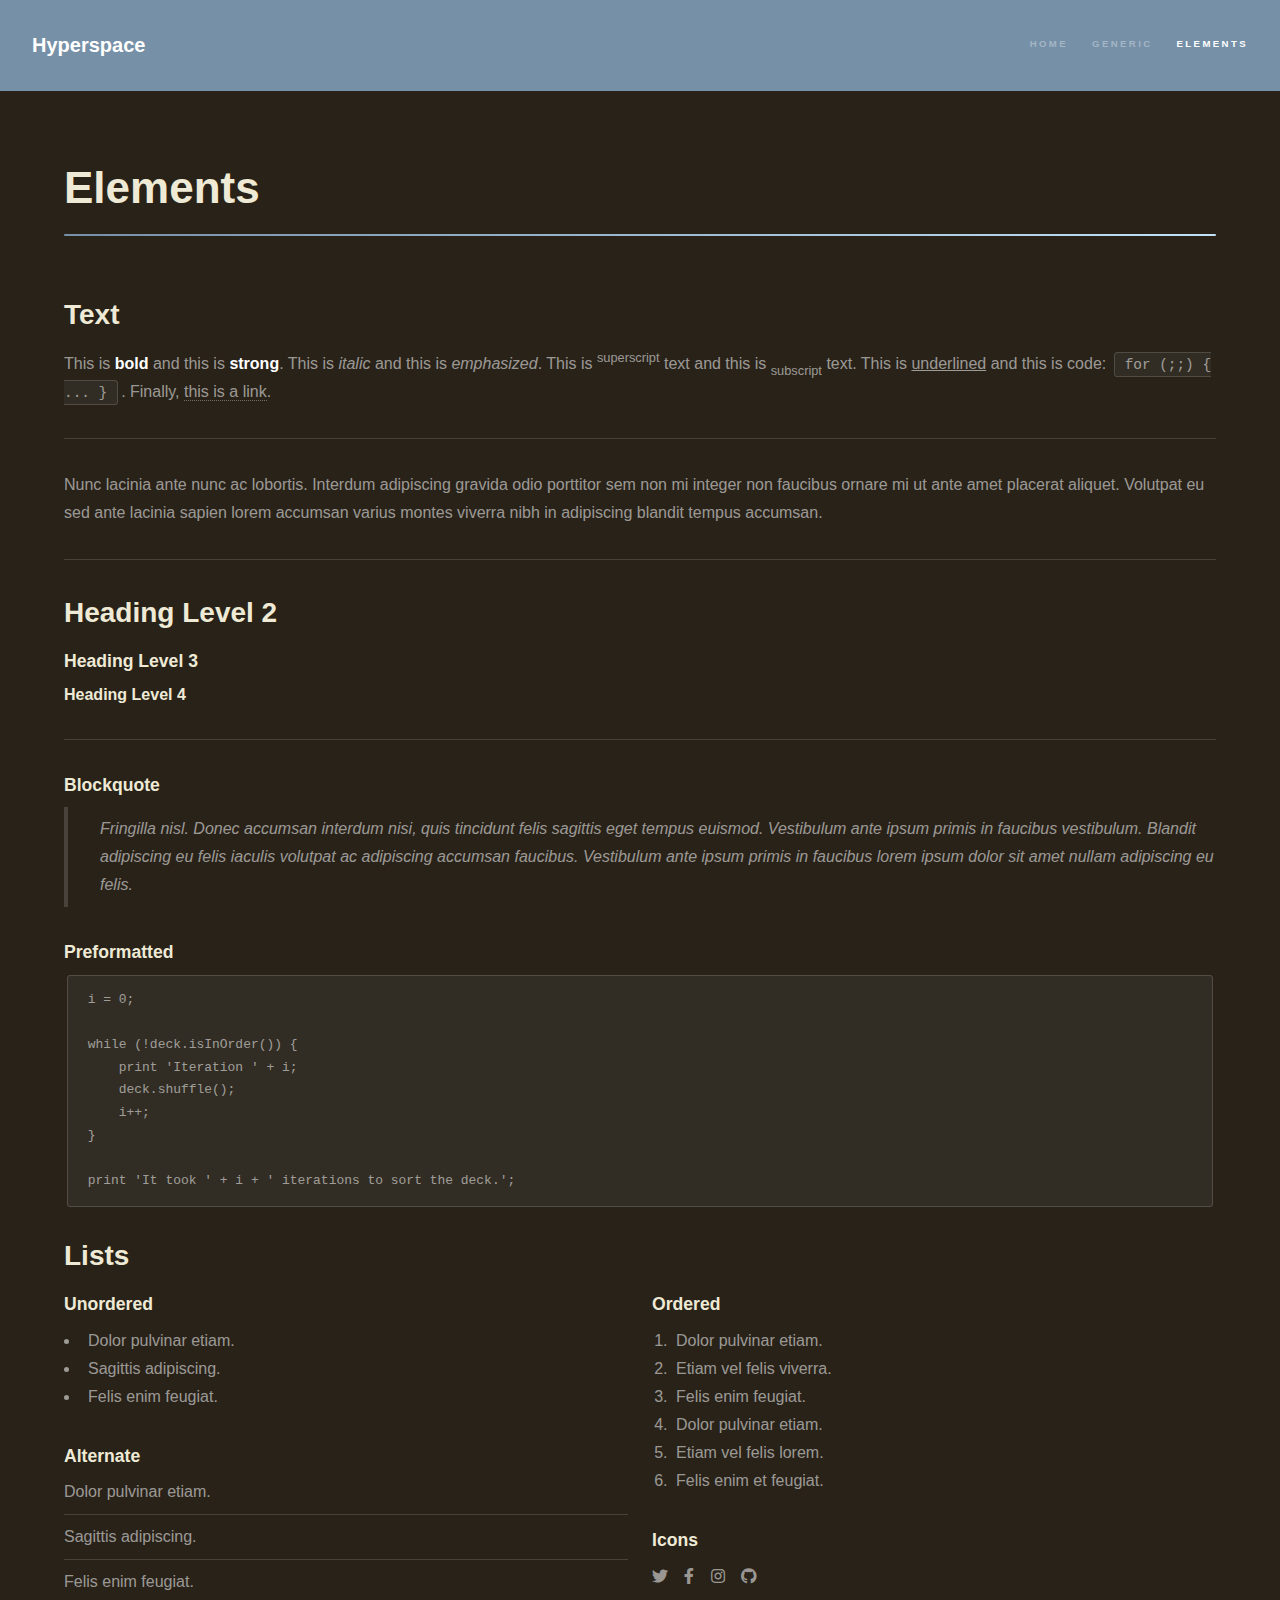
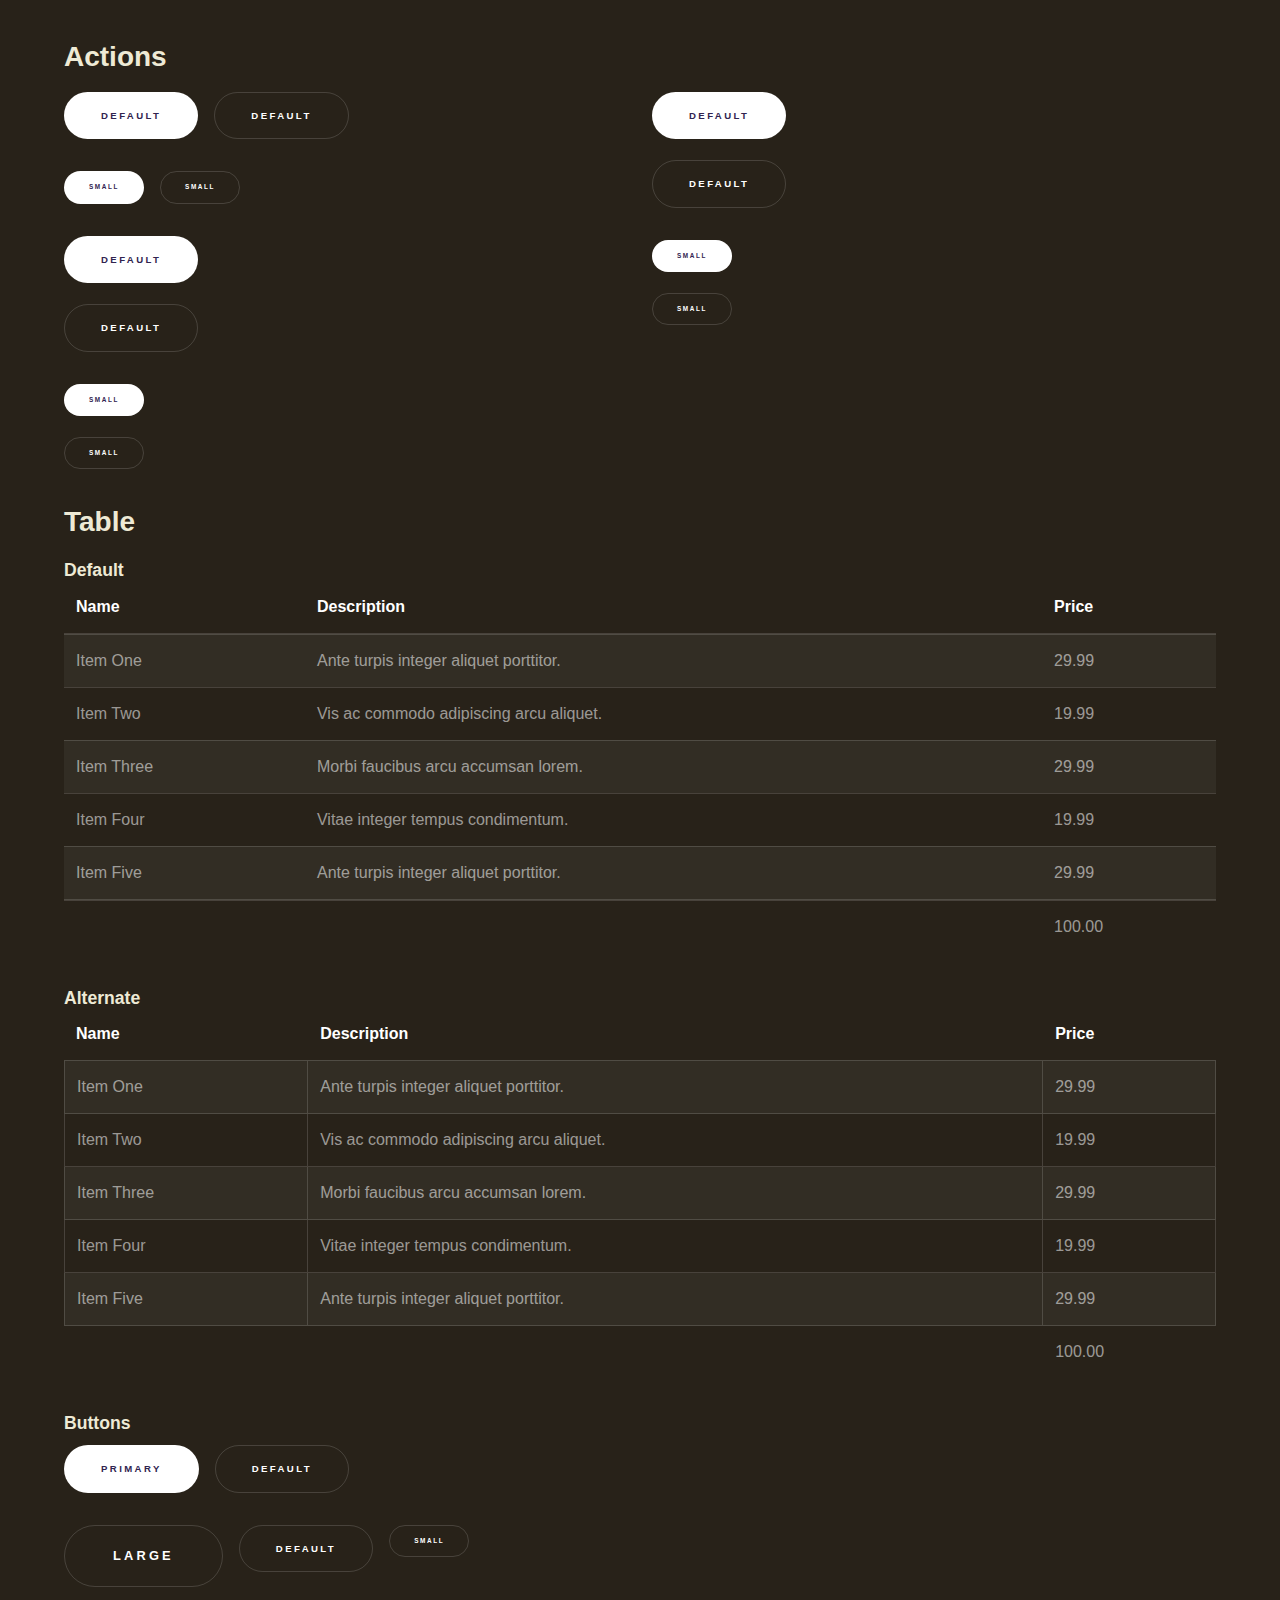
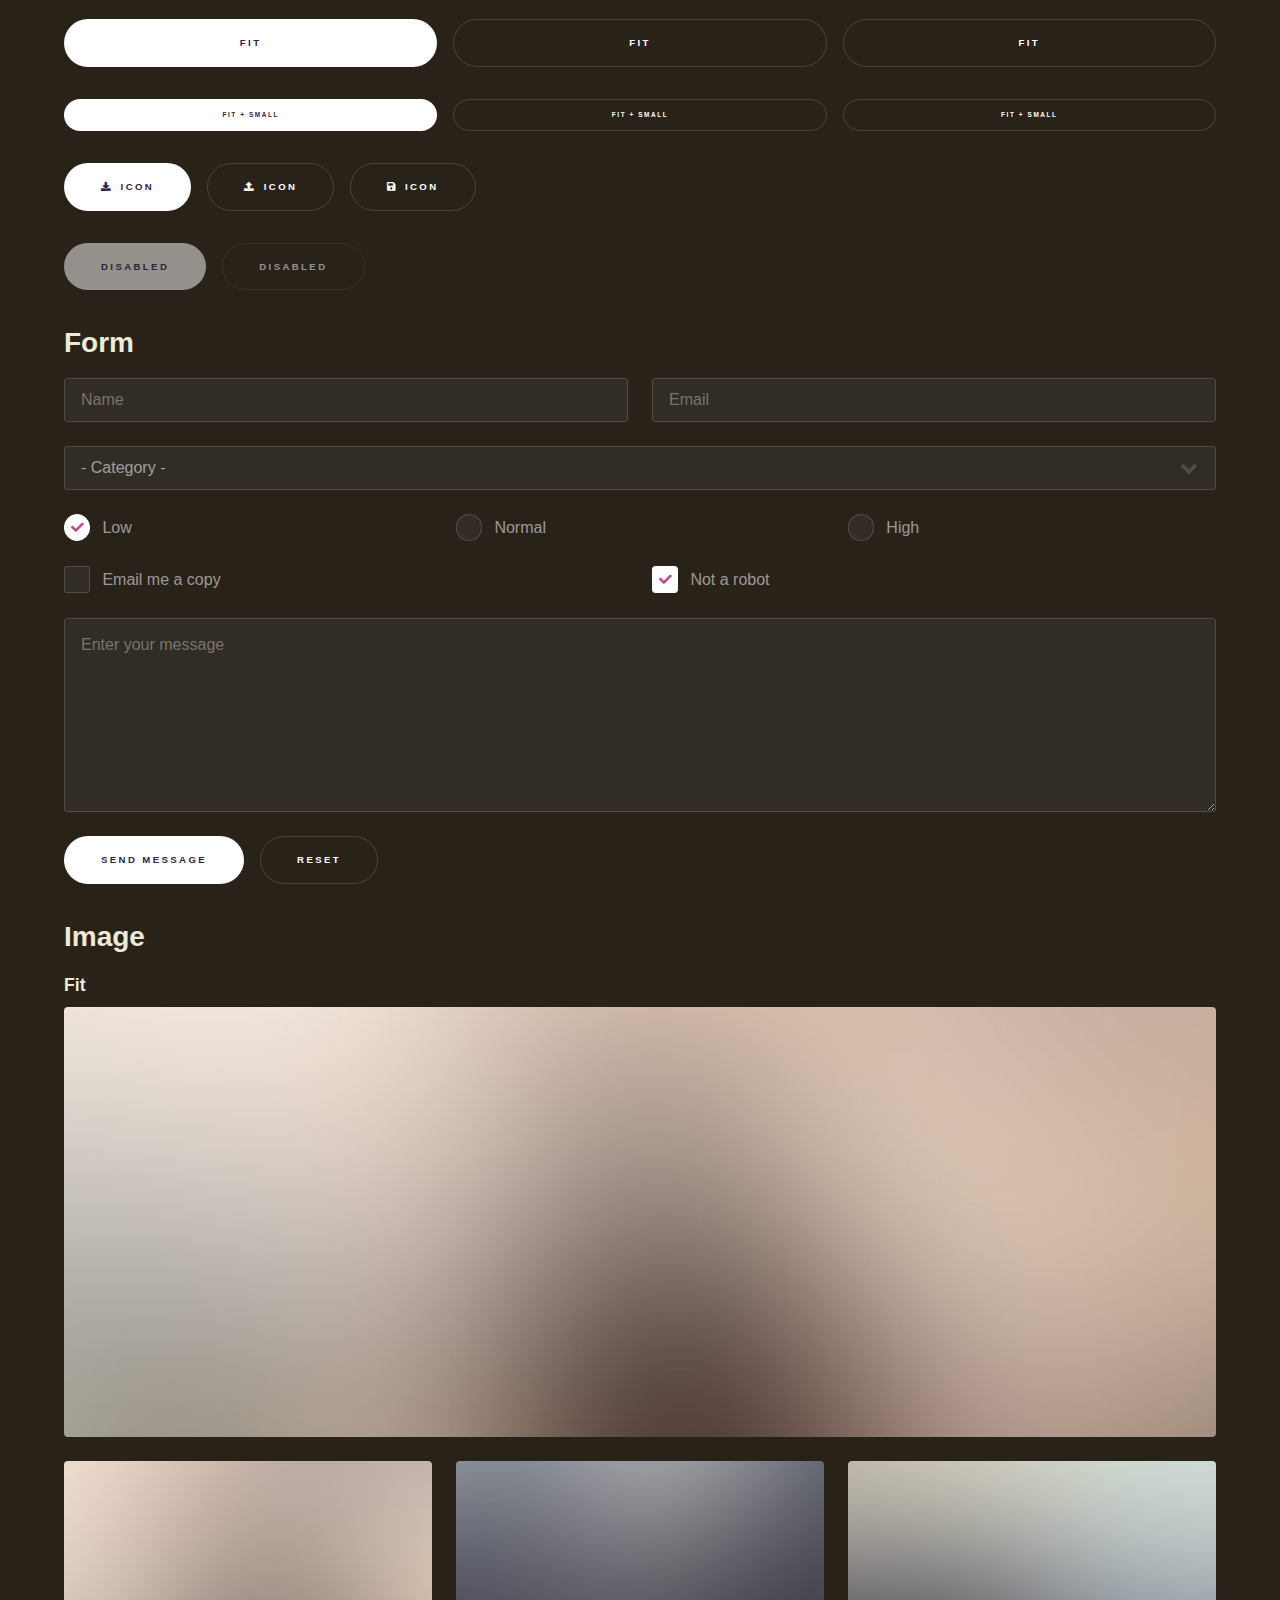
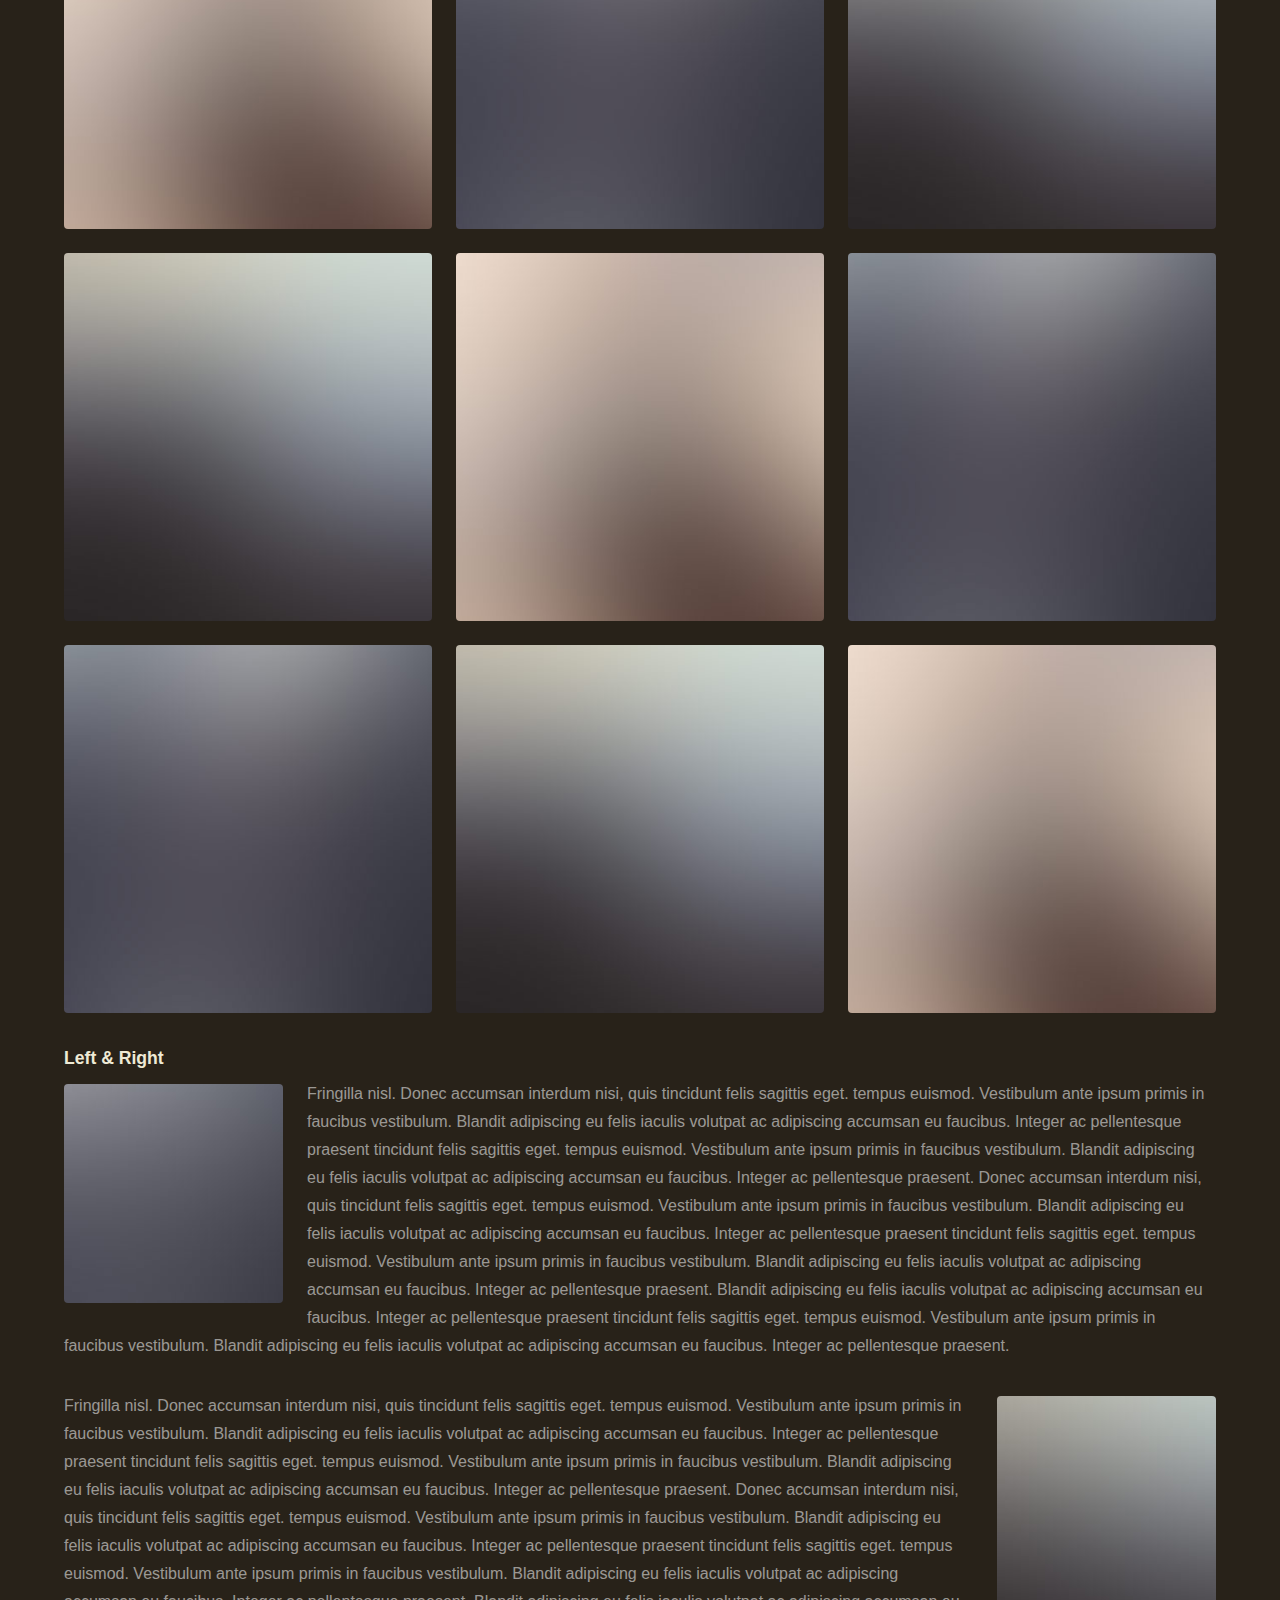
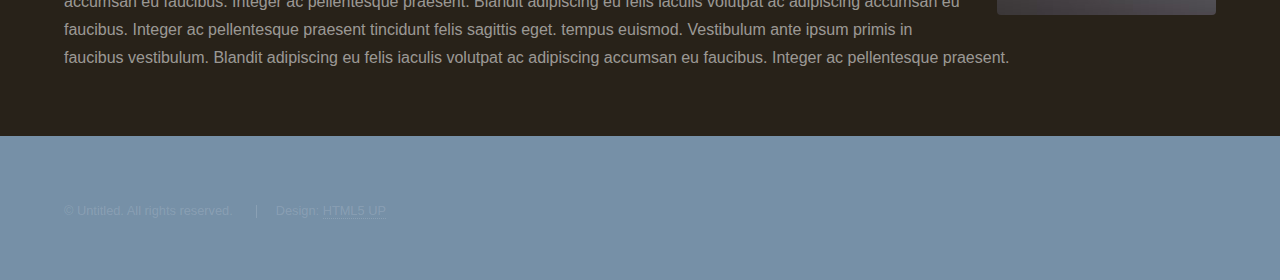
==== commit 33fb2ce8: "Favicon ingesteld" ====
--- a/elements.html
+++ b/elements.html
@@ -1,56 +1,76 @@
-<!DOCTYPE HTML>
+<!DOCTYPE html>
 <!--
 	Hyperspace by HTML5 UP
 	html5up.net | @ajlkn
 	Free for personal and commercial use under the CCA 3.0 license (html5up.net/license)
 -->
 <html>
-	<head>
-		<title>Elements - Hyperspace by HTML5 UP</title>
-		<meta charset="utf-8" />
-		<meta name="viewport" content="width=device-width, initial-scale=1, user-scalable=no" />
-		<link rel="stylesheet" href="assets/css/main.css" />
-		<noscript><link rel="stylesheet" href="assets/css/noscript.css" /></noscript>
-	</head>
-	<body class="is-preload">
-
-		<!-- Header -->
-			<header id="header">
-				<a href="index.html" class="title">Hyperspace</a>
-				<nav>
-					<ul>
-						<li><a href="index.html">Home</a></li>
-						<li><a href="generic.html">Generic</a></li>
-						<li><a href="elements.html"  class="active">Elements</a></li>
-					</ul>
-				</nav>
-			</header>
-
-		<!-- Wrapper -->
-			<div id="wrapper">
-
-				<!-- Main -->
-					<section id="main" class="wrapper">
-						<div class="inner">
-							<h1 class="major">Elements</h1>
-
-							<!-- Text -->
-								<section>
-									<h2>Text</h2>
-									<p>This is <b>bold</b> and this is <strong>strong</strong>. This is <i>italic</i> and this is <em>emphasized</em>.
-									This is <sup>superscript</sup> text and this is <sub>subscript</sub> text.
-									This is <u>underlined</u> and this is code: <code>for (;;) { ... }</code>. Finally, <a href="#">this is a link</a>.</p>
-									<hr />
-									<p>Nunc lacinia ante nunc ac lobortis. Interdum adipiscing gravida odio porttitor sem non mi integer non faucibus ornare mi ut ante amet placerat aliquet. Volutpat eu sed ante lacinia sapien lorem accumsan varius montes viverra nibh in adipiscing blandit tempus accumsan.</p>
-									<hr />
-									<h2>Heading Level 2</h2>
-									<h3>Heading Level 3</h3>
-									<h4>Heading Level 4</h4>
-									<hr />
-									<h3>Blockquote</h3>
-									<blockquote>Fringilla nisl. Donec accumsan interdum nisi, quis tincidunt felis sagittis eget tempus euismod. Vestibulum ante ipsum primis in faucibus vestibulum. Blandit adipiscing eu felis iaculis volutpat ac adipiscing accumsan faucibus. Vestibulum ante ipsum primis in faucibus lorem ipsum dolor sit amet nullam adipiscing eu felis.</blockquote>
-									<h3>Preformatted</h3>
-									<pre><code>i = 0;
+  <head>
+    <title>Elements - Hyperspace by HTML5 UP</title>
+    <meta charset="utf-8" />
+    <meta
+      name="viewport"
+      content="width=device-width, initial-scale=1, user-scalable=no"
+    />
+    <link rel="stylesheet" href="assets/css/main.css" />
+    <noscript
+      ><link rel="stylesheet" href="assets/css/noscript.css"
+    /></noscript>
+  </head>
+  <body class="is-preload">
+    <!-- Header -->
+    <header id="header">
+      <a href="index.html" class="title">Hyperspace</a>
+      <nav>
+        <ul>
+          <li><a href="index.html">Home</a></li>
+          <li><a href="generic.html">Generic</a></li>
+          <li><a href="elements.html" class="active">Elements</a></li>
+        </ul>
+      </nav>
+    </header>
+
+    <!-- Wrapper -->
+    <div id="wrapper">
+      <!-- Main -->
+      <section id="main" class="wrapper">
+        <div class="inner">
+          <h1 class="major">Elements</h1>
+
+          <!-- Text -->
+          <section>
+            <h2>Text</h2>
+            <p>
+              This is <b>bold</b> and this is <strong>strong</strong>. This is
+              <i>italic</i> and this is <em>emphasized</em>. This is
+              <sup>superscript</sup> text and this is <sub>subscript</sub> text.
+              This is <u>underlined</u> and this is code:
+              <code>for (;;) { ... }</code>. Finally,
+              <a href="#">this is a link</a>.
+            </p>
+            <hr />
+            <p>
+              Nunc lacinia ante nunc ac lobortis. Interdum adipiscing gravida
+              odio porttitor sem non mi integer non faucibus ornare mi ut ante
+              amet placerat aliquet. Volutpat eu sed ante lacinia sapien lorem
+              accumsan varius montes viverra nibh in adipiscing blandit tempus
+              accumsan.
+            </p>
+            <hr />
+            <h2>Heading Level 2</h2>
+            <h3>Heading Level 3</h3>
+            <h4>Heading Level 4</h4>
+            <hr />
+            <h3>Blockquote</h3>
+            <blockquote>
+              Fringilla nisl. Donec accumsan interdum nisi, quis tincidunt felis
+              sagittis eget tempus euismod. Vestibulum ante ipsum primis in
+              faucibus vestibulum. Blandit adipiscing eu felis iaculis volutpat
+              ac adipiscing accumsan faucibus. Vestibulum ante ipsum primis in
+              faucibus lorem ipsum dolor sit amet nullam adipiscing eu felis.
+            </blockquote>
+            <h3>Preformatted</h3>
+            <pre><code>i = 0;
 
 while (!deck.isInOrder()) {
     print 'Iteration ' + i;
@@ -59,305 +79,456 @@
 }
 
 print 'It took ' + i + ' iterations to sort the deck.';</code></pre>
-								</section>
-
-							<!-- Lists -->
-								<section>
-									<h2>Lists</h2>
-									<div class="row">
-										<div class="col-6 col-12-medium">
-											<h3>Unordered</h3>
-											<ul>
-												<li>Dolor pulvinar etiam.</li>
-												<li>Sagittis adipiscing.</li>
-												<li>Felis enim feugiat.</li>
-											</ul>
-											<h3>Alternate</h3>
-											<ul class="alt">
-												<li>Dolor pulvinar etiam.</li>
-												<li>Sagittis adipiscing.</li>
-												<li>Felis enim feugiat.</li>
-											</ul>
-										</div>
-										<div class="col-6 col-12-medium">
-											<h3>Ordered</h3>
-											<ol>
-												<li>Dolor pulvinar etiam.</li>
-												<li>Etiam vel felis viverra.</li>
-												<li>Felis enim feugiat.</li>
-												<li>Dolor pulvinar etiam.</li>
-												<li>Etiam vel felis lorem.</li>
-												<li>Felis enim et feugiat.</li>
-											</ol>
-											<h3>Icons</h3>
-											<ul class="icons">
-												<li><a href="#" class="icon brands fa-twitter"><span class="label">Twitter</span></a></li>
-												<li><a href="#" class="icon brands fa-facebook-f"><span class="label">Facebook</span></a></li>
-												<li><a href="#" class="icon brands fa-instagram"><span class="label">Instagram</span></a></li>
-												<li><a href="#" class="icon brands fa-github"><span class="label">Github</span></a></li>
-											</ul>
-										</div>
-									</div>
-									<h2>Actions</h2>
-									<div class="row">
-										<div class="col-6 col-12-medium">
-											<ul class="actions">
-												<li><a href="#" class="button primary">Default</a></li>
-												<li><a href="#" class="button">Default</a></li>
-											</ul>
-											<ul class="actions small">
-												<li><a href="#" class="button primary small">Small</a></li>
-												<li><a href="#" class="button small">Small</a></li>
-											</ul>
-											<ul class="actions stacked">
-												<li><a href="#" class="button primary">Default</a></li>
-												<li><a href="#" class="button">Default</a></li>
-											</ul>
-											<ul class="actions stacked">
-												<li><a href="#" class="button primary small">Small</a></li>
-												<li><a href="#" class="button small">Small</a></li>
-											</ul>
-										</div>
-										<div class="col-6 col-12-medium">
-											<ul class="actions stacked">
-												<li><a href="#" class="button primary fit">Default</a></li>
-												<li><a href="#" class="button fit">Default</a></li>
-											</ul>
-											<ul class="actions stacked">
-												<li><a href="#" class="button primary small fit">Small</a></li>
-												<li><a href="#" class="button small fit">Small</a></li>
-											</ul>
-										</div>
-									</div>
-								</section>
-
-							<!-- Table -->
-								<section>
-									<h2>Table</h2>
-									<h3>Default</h3>
-									<div class="table-wrapper">
-										<table>
-											<thead>
-												<tr>
-													<th>Name</th>
-													<th>Description</th>
-													<th>Price</th>
-												</tr>
-											</thead>
-											<tbody>
-												<tr>
-													<td>Item One</td>
-													<td>Ante turpis integer aliquet porttitor.</td>
-													<td>29.99</td>
-												</tr>
-												<tr>
-													<td>Item Two</td>
-													<td>Vis ac commodo adipiscing arcu aliquet.</td>
-													<td>19.99</td>
-												</tr>
-												<tr>
-													<td>Item Three</td>
-													<td> Morbi faucibus arcu accumsan lorem.</td>
-													<td>29.99</td>
-												</tr>
-												<tr>
-													<td>Item Four</td>
-													<td>Vitae integer tempus condimentum.</td>
-													<td>19.99</td>
-												</tr>
-												<tr>
-													<td>Item Five</td>
-													<td>Ante turpis integer aliquet porttitor.</td>
-													<td>29.99</td>
-												</tr>
-											</tbody>
-											<tfoot>
-												<tr>
-													<td colspan="2"></td>
-													<td>100.00</td>
-												</tr>
-											</tfoot>
-										</table>
-									</div>
-
-									<h3>Alternate</h3>
-									<div class="table-wrapper">
-										<table class="alt">
-											<thead>
-												<tr>
-													<th>Name</th>
-													<th>Description</th>
-													<th>Price</th>
-												</tr>
-											</thead>
-											<tbody>
-												<tr>
-													<td>Item One</td>
-													<td>Ante turpis integer aliquet porttitor.</td>
-													<td>29.99</td>
-												</tr>
-												<tr>
-													<td>Item Two</td>
-													<td>Vis ac commodo adipiscing arcu aliquet.</td>
-													<td>19.99</td>
-												</tr>
-												<tr>
-													<td>Item Three</td>
-													<td> Morbi faucibus arcu accumsan lorem.</td>
-													<td>29.99</td>
-												</tr>
-												<tr>
-													<td>Item Four</td>
-													<td>Vitae integer tempus condimentum.</td>
-													<td>19.99</td>
-												</tr>
-												<tr>
-													<td>Item Five</td>
-													<td>Ante turpis integer aliquet porttitor.</td>
-													<td>29.99</td>
-												</tr>
-											</tbody>
-											<tfoot>
-												<tr>
-													<td colspan="2"></td>
-													<td>100.00</td>
-												</tr>
-											</tfoot>
-										</table>
-									</div>
-								</section>
-
-							<!-- Buttons -->
-								<section>
-									<h3>Buttons</h3>
-									<ul class="actions">
-										<li><a href="#" class="button primary">Primary</a></li>
-										<li><a href="#" class="button">Default</a></li>
-									</ul>
-									<ul class="actions">
-										<li><a href="#" class="button large">Large</a></li>
-										<li><a href="#" class="button">Default</a></li>
-										<li><a href="#" class="button small">Small</a></li>
-									</ul>
-									<ul class="actions fit">
-										<li><a href="#" class="button primary fit">Fit</a></li>
-										<li><a href="#" class="button fit">Fit</a></li>
-										<li><a href="#" class="button fit">Fit</a></li>
-									</ul>
-									<ul class="actions fit small">
-										<li><a href="#" class="button primary fit small">Fit + Small</a></li>
-										<li><a href="#" class="button fit small">Fit + Small</a></li>
-										<li><a href="#" class="button fit small">Fit + Small</a></li>
-									</ul>
-									<ul class="actions">
-										<li><a href="#" class="button primary icon solid fa-download">Icon</a></li>
-										<li><a href="#" class="button icon solid fa-upload">Icon</a></li>
-										<li><a href="#" class="button icon solid fa-save">Icon</a></li>
-									</ul>
-									<ul class="actions">
-										<li><span class="button primary disabled">Disabled</span></li>
-										<li><span class="button disabled">Disabled</span></li>
-									</ul>
-								</section>
-
-							<!-- Form -->
-								<section>
-									<h2>Form</h2>
-									<form method="post" action="#">
-										<div class="row gtr-uniform">
-											<div class="col-6 col-12-xsmall">
-												<input type="text" name="demo-name" id="demo-name" value="" placeholder="Name" />
-											</div>
-											<div class="col-6 col-12-xsmall">
-												<input type="email" name="demo-email" id="demo-email" value="" placeholder="Email" />
-											</div>
-											<div class="col-12">
-												<select name="demo-category" id="demo-category">
-													<option value="">- Category -</option>
-													<option value="1">Manufacturing</option>
-													<option value="1">Shipping</option>
-													<option value="1">Administration</option>
-													<option value="1">Human Resources</option>
-												</select>
-											</div>
-											<div class="col-4 col-12-small">
-												<input type="radio" id="demo-priority-low" name="demo-priority" checked>
-												<label for="demo-priority-low">Low</label>
-											</div>
-											<div class="col-4 col-12-small">
-												<input type="radio" id="demo-priority-normal" name="demo-priority">
-												<label for="demo-priority-normal">Normal</label>
-											</div>
-											<div class="col-4 col-12-small">
-												<input type="radio" id="demo-priority-high" name="demo-priority">
-												<label for="demo-priority-high">High</label>
-											</div>
-											<div class="col-6 col-12-small">
-												<input type="checkbox" id="demo-copy" name="demo-copy">
-												<label for="demo-copy">Email me a copy</label>
-											</div>
-											<div class="col-6 col-12-small">
-												<input type="checkbox" id="demo-human" name="demo-human" checked>
-												<label for="demo-human">Not a robot</label>
-											</div>
-											<div class="col-12">
-												<textarea name="demo-message" id="demo-message" placeholder="Enter your message" rows="6"></textarea>
-											</div>
-											<div class="col-12">
-												<ul class="actions">
-													<li><input type="submit" value="Send Message" class="primary" /></li>
-													<li><input type="reset" value="Reset" /></li>
-												</ul>
-											</div>
-										</div>
-									</form>
-								</section>
-
-							<!-- Image -->
-								<section>
-									<h2>Image</h2>
-									<h3>Fit</h3>
-									<div class="box alt">
-										<div class="row gtr-uniform">
-											<div class="col-12"><span class="image fit"><img src="images/pic04.jpg" alt="" /></span></div>
-											<div class="col-4"><span class="image fit"><img src="images/pic01.jpg" alt="" /></span></div>
-											<div class="col-4"><span class="image fit"><img src="images/pic02.jpg" alt="" /></span></div>
-											<div class="col-4"><span class="image fit"><img src="images/pic03.jpg" alt="" /></span></div>
-											<div class="col-4"><span class="image fit"><img src="images/pic03.jpg" alt="" /></span></div>
-											<div class="col-4"><span class="image fit"><img src="images/pic01.jpg" alt="" /></span></div>
-											<div class="col-4"><span class="image fit"><img src="images/pic02.jpg" alt="" /></span></div>
-											<div class="col-4"><span class="image fit"><img src="images/pic02.jpg" alt="" /></span></div>
-											<div class="col-4"><span class="image fit"><img src="images/pic03.jpg" alt="" /></span></div>
-											<div class="col-4"><span class="image fit"><img src="images/pic01.jpg" alt="" /></span></div>
-										</div>
-									</div>
-									<h3>Left &amp; Right</h3>
-									<p><span class="image left"><img src="images/pic05.jpg" alt="" /></span>Fringilla nisl. Donec accumsan interdum nisi, quis tincidunt felis sagittis eget. tempus euismod. Vestibulum ante ipsum primis in faucibus vestibulum. Blandit adipiscing eu felis iaculis volutpat ac adipiscing accumsan eu faucibus. Integer ac pellentesque praesent tincidunt felis sagittis eget. tempus euismod. Vestibulum ante ipsum primis in faucibus vestibulum. Blandit adipiscing eu felis iaculis volutpat ac adipiscing accumsan eu faucibus. Integer ac pellentesque praesent. Donec accumsan interdum nisi, quis tincidunt felis sagittis eget. tempus euismod. Vestibulum ante ipsum primis in faucibus vestibulum. Blandit adipiscing eu felis iaculis volutpat ac adipiscing accumsan eu faucibus. Integer ac pellentesque praesent tincidunt felis sagittis eget. tempus euismod. Vestibulum ante ipsum primis in faucibus vestibulum. Blandit adipiscing eu felis iaculis volutpat ac adipiscing accumsan eu faucibus. Integer ac pellentesque praesent. Blandit adipiscing eu felis iaculis volutpat ac adipiscing accumsan eu faucibus. Integer ac pellentesque praesent tincidunt felis sagittis eget. tempus euismod. Vestibulum ante ipsum primis in faucibus vestibulum. Blandit adipiscing eu felis iaculis volutpat ac adipiscing accumsan eu faucibus. Integer ac pellentesque praesent.</p>
-									<p><span class="image right"><img src="images/pic06.jpg" alt="" /></span>Fringilla nisl. Donec accumsan interdum nisi, quis tincidunt felis sagittis eget. tempus euismod. Vestibulum ante ipsum primis in faucibus vestibulum. Blandit adipiscing eu felis iaculis volutpat ac adipiscing accumsan eu faucibus. Integer ac pellentesque praesent tincidunt felis sagittis eget. tempus euismod. Vestibulum ante ipsum primis in faucibus vestibulum. Blandit adipiscing eu felis iaculis volutpat ac adipiscing accumsan eu faucibus. Integer ac pellentesque praesent. Donec accumsan interdum nisi, quis tincidunt felis sagittis eget. tempus euismod. Vestibulum ante ipsum primis in faucibus vestibulum. Blandit adipiscing eu felis iaculis volutpat ac adipiscing accumsan eu faucibus. Integer ac pellentesque praesent tincidunt felis sagittis eget. tempus euismod. Vestibulum ante ipsum primis in faucibus vestibulum. Blandit adipiscing eu felis iaculis volutpat ac adipiscing accumsan eu faucibus. Integer ac pellentesque praesent. Blandit adipiscing eu felis iaculis volutpat ac adipiscing accumsan eu faucibus. Integer ac pellentesque praesent tincidunt felis sagittis eget. tempus euismod. Vestibulum ante ipsum primis in faucibus vestibulum. Blandit adipiscing eu felis iaculis volutpat ac adipiscing accumsan eu faucibus. Integer ac pellentesque praesent.</p>
-								</section>
-
-						</div>
-					</section>
-
-			</div>
-
-		<!-- Footer -->
-			<footer id="footer" class="wrapper alt">
-				<div class="inner">
-					<ul class="menu">
-						<li>&copy; Untitled. All rights reserved.</li><li>Design: <a href="http://html5up.net">HTML5 UP</a></li>
-					</ul>
-				</div>
-			</footer>
-
-		<!-- Scripts -->
-			<script src="assets/js/jquery.min.js"></script>
-			<script src="assets/js/jquery.scrollex.min.js"></script>
-			<script src="assets/js/jquery.scrolly.min.js"></script>
-			<script src="assets/js/browser.min.js"></script>
-			<script src="assets/js/breakpoints.min.js"></script>
-			<script src="assets/js/util.js"></script>
-			<script src="assets/js/main.js"></script>
-
-	</body>
-</html>+          </section>
+
+          <!-- Lists -->
+          <section>
+            <h2>Lists</h2>
+            <div class="row">
+              <div class="col-6 col-12-medium">
+                <h3>Unordered</h3>
+                <ul>
+                  <li>Dolor pulvinar etiam.</li>
+                  <li>Sagittis adipiscing.</li>
+                  <li>Felis enim feugiat.</li>
+                </ul>
+                <h3>Alternate</h3>
+                <ul class="alt">
+                  <li>Dolor pulvinar etiam.</li>
+                  <li>Sagittis adipiscing.</li>
+                  <li>Felis enim feugiat.</li>
+                </ul>
+              </div>
+              <div class="col-6 col-12-medium">
+                <h3>Ordered</h3>
+                <ol>
+                  <li>Dolor pulvinar etiam.</li>
+                  <li>Etiam vel felis viverra.</li>
+                  <li>Felis enim feugiat.</li>
+                  <li>Dolor pulvinar etiam.</li>
+                  <li>Etiam vel felis lorem.</li>
+                  <li>Felis enim et feugiat.</li>
+                </ol>
+                <h3>Icons</h3>
+                <ul class="icons">
+                  <li>
+                    <a href="#" class="icon brands fa-twitter"
+                      ><span class="label">Twitter</span></a
+                    >
+                  </li>
+                  <li>
+                    <a href="#" class="icon brands fa-facebook-f"
+                      ><span class="label">Facebook</span></a
+                    >
+                  </li>
+                  <li>
+                    <a href="#" class="icon brands fa-instagram"
+                      ><span class="label">Instagram</span></a
+                    >
+                  </li>
+                  <li>
+                    <a href="#" class="icon brands fa-github"
+                      ><span class="label">Github</span></a
+                    >
+                  </li>
+                </ul>
+              </div>
+            </div>
+            <h2>Actions</h2>
+            <div class="row">
+              <div class="col-6 col-12-medium">
+                <ul class="actions">
+                  <li><a href="#" class="button primary">Default</a></li>
+                  <li><a href="#" class="button">Default</a></li>
+                </ul>
+                <ul class="actions small">
+                  <li><a href="#" class="button primary small">Small</a></li>
+                  <li><a href="#" class="button small">Small</a></li>
+                </ul>
+                <ul class="actions stacked">
+                  <li><a href="#" class="button primary">Default</a></li>
+                  <li><a href="#" class="button">Default</a></li>
+                </ul>
+                <ul class="actions stacked">
+                  <li><a href="#" class="button primary small">Small</a></li>
+                  <li><a href="#" class="button small">Small</a></li>
+                </ul>
+              </div>
+              <div class="col-6 col-12-medium">
+                <ul class="actions stacked">
+                  <li><a href="#" class="button primary fit">Default</a></li>
+                  <li><a href="#" class="button fit">Default</a></li>
+                </ul>
+                <ul class="actions stacked">
+                  <li>
+                    <a href="#" class="button primary small fit">Small</a>
+                  </li>
+                  <li><a href="#" class="button small fit">Small</a></li>
+                </ul>
+              </div>
+            </div>
+          </section>
+
+          <!-- Table -->
+          <section>
+            <h2>Table</h2>
+            <h3>Default</h3>
+            <div class="table-wrapper">
+              <table>
+                <thead>
+                  <tr>
+                    <th>Name</th>
+                    <th>Description</th>
+                    <th>Price</th>
+                  </tr>
+                </thead>
+                <tbody>
+                  <tr>
+                    <td>Item One</td>
+                    <td>Ante turpis integer aliquet porttitor.</td>
+                    <td>29.99</td>
+                  </tr>
+                  <tr>
+                    <td>Item Two</td>
+                    <td>Vis ac commodo adipiscing arcu aliquet.</td>
+                    <td>19.99</td>
+                  </tr>
+                  <tr>
+                    <td>Item Three</td>
+                    <td>Morbi faucibus arcu accumsan lorem.</td>
+                    <td>29.99</td>
+                  </tr>
+                  <tr>
+                    <td>Item Four</td>
+                    <td>Vitae integer tempus condimentum.</td>
+                    <td>19.99</td>
+                  </tr>
+                  <tr>
+                    <td>Item Five</td>
+                    <td>Ante turpis integer aliquet porttitor.</td>
+                    <td>29.99</td>
+                  </tr>
+                </tbody>
+                <tfoot>
+                  <tr>
+                    <td colspan="2"></td>
+                    <td>100.00</td>
+                  </tr>
+                </tfoot>
+              </table>
+            </div>
+
+            <h3>Alternate</h3>
+            <div class="table-wrapper">
+              <table class="alt">
+                <thead>
+                  <tr>
+                    <th>Name</th>
+                    <th>Description</th>
+                    <th>Price</th>
+                  </tr>
+                </thead>
+                <tbody>
+                  <tr>
+                    <td>Item One</td>
+                    <td>Ante turpis integer aliquet porttitor.</td>
+                    <td>29.99</td>
+                  </tr>
+                  <tr>
+                    <td>Item Two</td>
+                    <td>Vis ac commodo adipiscing arcu aliquet.</td>
+                    <td>19.99</td>
+                  </tr>
+                  <tr>
+                    <td>Item Three</td>
+                    <td>Morbi faucibus arcu accumsan lorem.</td>
+                    <td>29.99</td>
+                  </tr>
+                  <tr>
+                    <td>Item Four</td>
+                    <td>Vitae integer tempus condimentum.</td>
+                    <td>19.99</td>
+                  </tr>
+                  <tr>
+                    <td>Item Five</td>
+                    <td>Ante turpis integer aliquet porttitor.</td>
+                    <td>29.99</td>
+                  </tr>
+                </tbody>
+                <tfoot>
+                  <tr>
+                    <td colspan="2"></td>
+                    <td>100.00</td>
+                  </tr>
+                </tfoot>
+              </table>
+            </div>
+          </section>
+
+          <!-- Buttons -->
+          <section>
+            <h3>Buttons</h3>
+            <ul class="actions">
+              <li><a href="#" class="button primary">Primary</a></li>
+              <li><a href="#" class="button">Default</a></li>
+            </ul>
+            <ul class="actions">
+              <li><a href="#" class="button large">Large</a></li>
+              <li><a href="#" class="button">Default</a></li>
+              <li><a href="#" class="button small">Small</a></li>
+            </ul>
+            <ul class="actions fit">
+              <li><a href="#" class="button primary fit">Fit</a></li>
+              <li><a href="#" class="button fit">Fit</a></li>
+              <li><a href="#" class="button fit">Fit</a></li>
+            </ul>
+            <ul class="actions fit small">
+              <li>
+                <a href="#" class="button primary fit small">Fit + Small</a>
+              </li>
+              <li><a href="#" class="button fit small">Fit + Small</a></li>
+              <li><a href="#" class="button fit small">Fit + Small</a></li>
+            </ul>
+            <ul class="actions">
+              <li>
+                <a href="#" class="button primary icon solid fa-download"
+                  >Icon</a
+                >
+              </li>
+              <li><a href="#" class="button icon solid fa-upload">Icon</a></li>
+              <li><a href="#" class="button icon solid fa-save">Icon</a></li>
+            </ul>
+            <ul class="actions">
+              <li><span class="button primary disabled">Disabled</span></li>
+              <li><span class="button disabled">Disabled</span></li>
+            </ul>
+          </section>
+
+          <!-- Form -->
+          <section>
+            <h2>Form</h2>
+            <form method="post" action="#">
+              <div class="row gtr-uniform">
+                <div class="col-6 col-12-xsmall">
+                  <input
+                    type="text"
+                    name="demo-name"
+                    id="demo-name"
+                    value=""
+                    placeholder="Name"
+                  />
+                </div>
+                <div class="col-6 col-12-xsmall">
+                  <input
+                    type="email"
+                    name="demo-email"
+                    id="demo-email"
+                    value=""
+                    placeholder="Email"
+                  />
+                </div>
+                <div class="col-12">
+                  <select name="demo-category" id="demo-category">
+                    <option value="">- Category -</option>
+                    <option value="1">Manufacturing</option>
+                    <option value="1">Shipping</option>
+                    <option value="1">Administration</option>
+                    <option value="1">Human Resources</option>
+                  </select>
+                </div>
+                <div class="col-4 col-12-small">
+                  <input
+                    type="radio"
+                    id="demo-priority-low"
+                    name="demo-priority"
+                    checked
+                  />
+                  <label for="demo-priority-low">Low</label>
+                </div>
+                <div class="col-4 col-12-small">
+                  <input
+                    type="radio"
+                    id="demo-priority-normal"
+                    name="demo-priority"
+                  />
+                  <label for="demo-priority-normal">Normal</label>
+                </div>
+                <div class="col-4 col-12-small">
+                  <input
+                    type="radio"
+                    id="demo-priority-high"
+                    name="demo-priority"
+                  />
+                  <label for="demo-priority-high">High</label>
+                </div>
+                <div class="col-6 col-12-small">
+                  <input type="checkbox" id="demo-copy" name="demo-copy" />
+                  <label for="demo-copy">Email me a copy</label>
+                </div>
+                <div class="col-6 col-12-small">
+                  <input
+                    type="checkbox"
+                    id="demo-human"
+                    name="demo-human"
+                    checked
+                  />
+                  <label for="demo-human">Not a robot</label>
+                </div>
+                <div class="col-12">
+                  <textarea
+                    name="demo-message"
+                    id="demo-message"
+                    placeholder="Enter your message"
+                    rows="6"
+                  ></textarea>
+                </div>
+                <div class="col-12">
+                  <ul class="actions">
+                    <li>
+                      <input
+                        type="submit"
+                        value="Send Message"
+                        class="primary"
+                      />
+                    </li>
+                    <li><input type="reset" value="Reset" /></li>
+                  </ul>
+                </div>
+              </div>
+            </form>
+          </section>
+
+          <!-- Image -->
+          <section>
+            <h2>Image</h2>
+            <h3>Fit</h3>
+            <div class="box alt">
+              <div class="row gtr-uniform">
+                <div class="col-12">
+                  <span class="image fit"
+                    ><img src="images/pic04.jpg" alt=""
+                  /></span>
+                </div>
+                <div class="col-4">
+                  <span class="image fit"
+                    ><img src="images/pic01.jpg" alt=""
+                  /></span>
+                </div>
+                <div class="col-4">
+                  <span class="image fit"
+                    ><img src="images/pic02.jpg" alt=""
+                  /></span>
+                </div>
+                <div class="col-4">
+                  <span class="image fit"
+                    ><img src="images/pic03.jpg" alt=""
+                  /></span>
+                </div>
+                <div class="col-4">
+                  <span class="image fit"
+                    ><img src="images/pic03.jpg" alt=""
+                  /></span>
+                </div>
+                <div class="col-4">
+                  <span class="image fit"
+                    ><img src="images/pic01.jpg" alt=""
+                  /></span>
+                </div>
+                <div class="col-4">
+                  <span class="image fit"
+                    ><img src="images/pic02.jpg" alt=""
+                  /></span>
+                </div>
+                <div class="col-4">
+                  <span class="image fit"
+                    ><img src="images/pic02.jpg" alt=""
+                  /></span>
+                </div>
+                <div class="col-4">
+                  <span class="image fit"
+                    ><img src="images/pic03.jpg" alt=""
+                  /></span>
+                </div>
+                <div class="col-4">
+                  <span class="image fit"
+                    ><img src="images/pic01.jpg" alt=""
+                  /></span>
+                </div>
+              </div>
+            </div>
+            <h3>Left &amp; Right</h3>
+            <p>
+              <span class="image left"
+                ><img src="images/pic05.jpg" alt="" /></span
+              >Fringilla nisl. Donec accumsan interdum nisi, quis tincidunt
+              felis sagittis eget. tempus euismod. Vestibulum ante ipsum primis
+              in faucibus vestibulum. Blandit adipiscing eu felis iaculis
+              volutpat ac adipiscing accumsan eu faucibus. Integer ac
+              pellentesque praesent tincidunt felis sagittis eget. tempus
+              euismod. Vestibulum ante ipsum primis in faucibus vestibulum.
+              Blandit adipiscing eu felis iaculis volutpat ac adipiscing
+              accumsan eu faucibus. Integer ac pellentesque praesent. Donec
+              accumsan interdum nisi, quis tincidunt felis sagittis eget. tempus
+              euismod. Vestibulum ante ipsum primis in faucibus vestibulum.
+              Blandit adipiscing eu felis iaculis volutpat ac adipiscing
+              accumsan eu faucibus. Integer ac pellentesque praesent tincidunt
+              felis sagittis eget. tempus euismod. Vestibulum ante ipsum primis
+              in faucibus vestibulum. Blandit adipiscing eu felis iaculis
+              volutpat ac adipiscing accumsan eu faucibus. Integer ac
+              pellentesque praesent. Blandit adipiscing eu felis iaculis
+              volutpat ac adipiscing accumsan eu faucibus. Integer ac
+              pellentesque praesent tincidunt felis sagittis eget. tempus
+              euismod. Vestibulum ante ipsum primis in faucibus vestibulum.
+              Blandit adipiscing eu felis iaculis volutpat ac adipiscing
+              accumsan eu faucibus. Integer ac pellentesque praesent.
+            </p>
+            <p>
+              <span class="image right"
+                ><img src="images/pic06.jpg" alt="" /></span
+              >Fringilla nisl. Donec accumsan interdum nisi, quis tincidunt
+              felis sagittis eget. tempus euismod. Vestibulum ante ipsum primis
+              in faucibus vestibulum. Blandit adipiscing eu felis iaculis
+              volutpat ac adipiscing accumsan eu faucibus. Integer ac
+              pellentesque praesent tincidunt felis sagittis eget. tempus
+              euismod. Vestibulum ante ipsum primis in faucibus vestibulum.
+              Blandit adipiscing eu felis iaculis volutpat ac adipiscing
+              accumsan eu faucibus. Integer ac pellentesque praesent. Donec
+              accumsan interdum nisi, quis tincidunt felis sagittis eget. tempus
+              euismod. Vestibulum ante ipsum primis in faucibus vestibulum.
+              Blandit adipiscing eu felis iaculis volutpat ac adipiscing
+              accumsan eu faucibus. Integer ac pellentesque praesent tincidunt
+              felis sagittis eget. tempus euismod. Vestibulum ante ipsum primis
+              in faucibus vestibulum. Blandit adipiscing eu felis iaculis
+              volutpat ac adipiscing accumsan eu faucibus. Integer ac
+              pellentesque praesent. Blandit adipiscing eu felis iaculis
+              volutpat ac adipiscing accumsan eu faucibus. Integer ac
+              pellentesque praesent tincidunt felis sagittis eget. tempus
+              euismod. Vestibulum ante ipsum primis in faucibus vestibulum.
+              Blandit adipiscing eu felis iaculis volutpat ac adipiscing
+              accumsan eu faucibus. Integer ac pellentesque praesent.
+            </p>
+          </section>
+        </div>
+      </section>
+    </div>
+
+    <!-- Footer -->
+    <footer id="footer" class="wrapper alt">
+      <div class="inner">
+        <ul class="menu">
+          <li>&copy; Untitled. All rights reserved.</li>
+          <li>Design: <a href="http://html5up.net">HTML5 UP</a></li>
+        </ul>
+      </div>
+    </footer>
+
+    <!-- Scripts -->
+    <script src="assets/js/jquery.min.js"></script>
+    <script src="assets/js/jquery.scrollex.min.js"></script>
+    <script src="assets/js/jquery.scrolly.min.js"></script>
+    <script src="assets/js/browser.min.js"></script>
+    <script src="assets/js/breakpoints.min.js"></script>
+    <script src="assets/js/util.js"></script>
+    <script src="assets/js/main.js"></script>
+  </body>
+</html>
